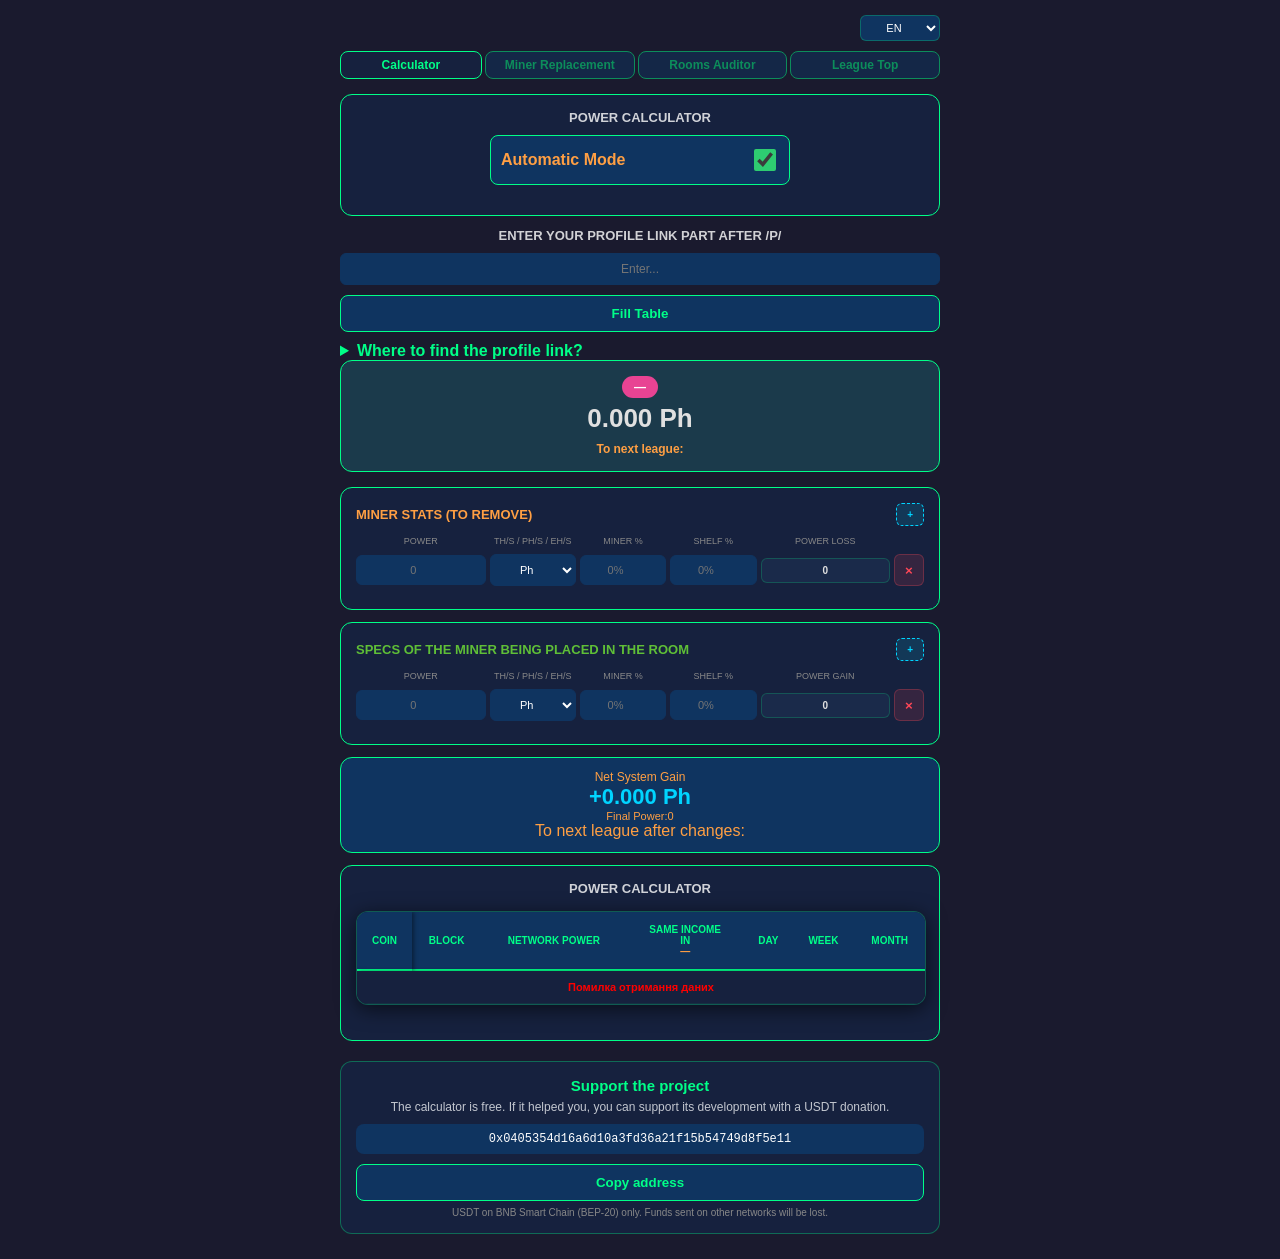
==== index.html @ 98f0e54a "Update index.html" ====
<!DOCTYPE html>
<html lang="uk">
<head>
    <meta name="google-site-verification" content="4DzmGpiYqhKQr5An4DeSFOBYz9x0KKL2r7X5At4hudE" />
    <script async src="https://www.googletagmanager.com/gtm.js?id=G-8Y4D06SRP2"></script>
<script>
  window.dataLayer = window.dataLayer || [];
  function gtag(){dataLayer.push(arguments);}
  gtag('js', new Date());
</script>
    <meta charset="UTF-8">
    <meta name="viewport" content="width=device-width, initial-scale=1.0">
    <title>RollerSmart v31 - True Impact</title>
    <link rel="preconnect" href="https://winter-thunder-5bd1.arabon3.workers.dev" crossorigin>
    <link rel="preconnect" href="https://api.coingecko.com" crossorigin>
    <link rel="stylesheet" href="css/style.css?v=10">
    <script src="lang/ua.js?v=10"></script>
    <script src="lang/en.js?v=10"></script>
    <script src="js/core.js?v=10" defer></script>
    <script src="js/calculator.js?v=10" defer></script>
    <script src="js/miners.js?v=10" defer></script>
    <script src="js/auditor.js?v=10" defer></script>
    <script src="js/quest.js?v=10" defer></script>
    <script src="js/app.js?v=10" defer></script>
</head>
<body>

<div class="lang-bar">
    <select id="langSelect">
        <option value="ua">UA</option>
        <option value="en">EN</option>
    </select>
</div>

<div>
    <input autocomplete="off" type="checkbox" id="aadsstickympzlfray" hidden>
    <div class="aads-sticky-container">
        <label for="aadsstickympzlfray">
            <svg fill="white" height="10px" width="10px" viewBox="0 0 490 490"><polygon points="456.851,0 245,212.564 33.149,0 0.708,32.337 212.669,245.004 0.708,457.678 33.149,490 245,277.443 456.851,490 489.292,457.678 277.331,245.004 489.292,32.337"/></svg>
        </label>
        <iframe data-aa="2441238" title="ad" src="//acceptable.a-ads.com/2441238/?size=Adaptive&background_color=16213E"></iframe>
    </div>
</div>

<div id="bonus-quest-container">
    <div class="audit-container bonus-placeholder">Bonus...</div>
</div>

<div class="aads-desktop-left-container">
    <input autocomplete="off" type="checkbox" id="aadsstickympzlqkui" hidden>
    <div class="aads-box">
        <label for="aadsstickympzlqkui" class="aads-close-btn">
            <svg fill="white" height="10px" width="10px" viewBox="0 0 490 490"><polygon points="456.851,0 245,212.564 33.149,0 0.708,32.337 212.669,245.004 0.708,457.678 33.149,490 245,277.443 456.851,490 489.292,457.678 277.331,245.004 489.292,32.337"/></svg>
        </label>
        <iframe data-aa="2441240" title="ad" src="//acceptable.a-ads.com/2441240/?size=Adaptive&background_color=16213E"></iframe>
    </div>
</div>

<div class="tabs-navigation">
    <button type="button" class="v2-btn tab-btn active" data-tab="tab-calculator" data-lang="tab_calculator">Калькулятор</button>
    <button type="button" class="v2-btn tab-btn" data-tab="tab-miners" data-lang="tab_miners">Заміна Майнерів</button>
    <button type="button" class="v2-btn tab-btn" data-tab="tab-auditor" data-lang="tab_auditor">Аудитор</button>
    <button type="button" class="v2-btn tab-btn" data-tab="tab-top" data-lang="tab_top">Топ ліги</button>
</div>

<!-- ================= КАЛЬКУЛЯТОР ================= -->
<div id="tab-calculator" class="tab-content active">
    <div class="block">
        <div class="block-title" data-lang="title_power_calculator">Калькулятор потужності</div>
        <div class="result-container mode-toggle">
            <label for="auto_toggle"><span data-lang="mode_automatic">Автоматичний режим</span></label>
            <input type="checkbox" id="auto_toggle" checked>
        </div>
        <div id="manual_section">
            <label class="lbl-bold" for="raw_data" data-lang="label_profile_stats">Profile Stats</label>
            <textarea id="raw_data" data-lang-placeholder="placeholder_profile_stats" placeholder="Вставити свої дані з Profile Stats..."></textarea>
            <button type="button" id="btnClearProfile" class="v2-btn" data-lang="btn_clear_profile">Очистити поле з Profile Stats</button>
            <div class="freon-container">
                <strong data-lang="text_hamster_freon_pct">Відсотки від хом'яка та фреону:</strong>
                <div class="freon-row">
                    <label for="hamster_pct" data-lang="label_hamster">Хом'як:</label>
                    <div class="freon-field">
                        <input type="number" id="hamster_pct" class="freon-input" value="0" step="0.01">
                        <span class="freon-pct">%</span>
                    </div>
                </div>
                <div class="freon-row">
                    <label for="hammy_hooks" data-lang="label_hammy_hooks" style="text-align:left">Hammy Hooks</label>
                    <div class="freon-field">
                        <input type="number" id="hammy_hooks" class="freon-input" value="0" step="1">
                        <span class="freon-spacer"></span>
                    </div>
                </div>
                <div class="freon-row">
                    <label for="freon_pct" data-lang="label_freon">Фреон:</label>
                    <div class="freon-field">
                        <input type="number" id="freon_pct" class="freon-input" value="0" step="0.01">
                        <span class="freon-pct">%</span>
                    </div>
                </div>
            </div>
        </div>
    </div>

    <div id="auto_section" hidden>
        <div class="input-group">
            <div class="block-title" data-lang="title_profile_link">Введіть частину посилання на свій профіль після /p/</div>
            <input type="text" id="nicknameInput" data-lang-placeholder="placeholder_nickname" placeholder="Ввести...">
            <button id="calcBtn" type="button" class="v2-btn" data-lang="btn_sync_table" disabled>Заповнити таблицю</button>
        </div>
        <div id="loader" class="loader" data-lang="text_syncing" hidden>Синхронізація даних...</div>
        <details class="help-info">
            <summary data-lang="summary_help_link">Де взяти посилання на профіль?</summary>
            <img src="images/help/help.png" data-lang-alt="alt_help_image" alt="Приклад нікнейму" loading="lazy" decoding="async">
        </details>
    </div>

    <div class="total-block">
        <div id="cur_league" class="league-badge">—</div>
        <div id="total_display" class="total-value">0.000 Ph</div>
        <div id="dist_next" class="dist-next" data-lang="text_to_next_league">До наступної ліги: —</div>
    </div>

    <div class="block">
        <div class="block-title-miners old">
            <span data-lang="title_table_miner">Характеристики майнера, який знімається</span>
            <button type="button" class="btn-add" data-add="old_list">+</button>
        </div>
        <div class="grid-labels">
            <span data-lang="grid_power">Потужність</span>
            <span data-lang="grid_units">TH/s / PH/s / EH/s</span>
            <span data-lang="grid_miner_pct">Відсоток майнера%</span>
            <span data-lang="grid_shelf_pct">Відсоток полки%</span>
            <span data-lang="grid_loss_power">Втрата потужності</span>
            <span></span>
        </div>
        <div id="old_list"></div>
    </div>

    <div class="block">
        <div class="block-title-miners">
            <span data-lang="title_new_miner">Характеристики майнера, який ставиться в кімнаті</span>
            <button type="button" class="btn-add" data-add="new_list">+</button>
        </div>
        <div class="grid-labels">
            <span data-lang="grid_power">Потужність</span>
            <span data-lang="grid_units">TH/s / PH/s / EH/s</span>
            <span data-lang="grid_miner_pct">Відсоток майнера%</span>
            <span data-lang="grid_shelf_pct">Відсоток полки%</span>
            <span data-lang="grid_gain_power">Приріст потужності</span>
            <span></span>
        </div>
        <div id="new_list"></div>
    </div>

    <div class="result-container">
        <div class="res-label" data-lang="text_net_gain">Чистий приріст системи </div>
        <div class="res-val" id="res_total">+0.000 Ph</div>
        <div class="res-sub"><span data-lang="text_final_power">Фінальна потужність: ≈ </span><span id="f_total" class="acc-orange">0</span></div>
        <div id="final_dist_next" class="final-dist-next" data-lang="text_after_changes_league">Після змін до наступної ліги: —</div>
    </div>

    <div class="block">
        <div class="block-title" data-lang="title_power_calculator">Калькулятор потужності</div>
        <div id="leagueInfo"></div>
        <div class="table-wrapper">
            <table class="sticky-first">
                <thead>
                <tr>
                    <th data-lang="table_coin">Койн</th>
                    <th data-lang="table_block">Блок</th>
                    <th data-lang="table_net_power">Потужність<br>мережі</th>
                    <th id="nextLeagueHeader"><span data-lang="table_same_income">Для такого ж<br>доходу в</span><br><b class="nl-name">—</b></th>
                    <th data-lang="table_day">День</th>
                    <th data-lang="table_week">Тиждень</th>
                    <th data-lang="table_month">Місяць</th>
                </tr>
                </thead>
                <tbody id="tableBody"></tbody>
            </table>
        </div>
    </div>
</div>

<!-- ================= ЗАМІНА МАЙНЕРІВ ================= -->
<div id="tab-miners" class="tab-content">
    <div class="block">
        <div id="minersInfoContainer" class="block">
            <span data-lang="text_instruction_miners_rec" style="font-size:14px;color:#c2c6cf">Дані появляться після натиснення кнопки заповнити таблицю в авторежимі.</span>
        </div>

        <div id="minersLastUpdateBlock" hidden>
            <div class="block-title"><span data-lang="miner_optimizer_desc">Характеристики майнера</span></div>

            <div class="filters-grid">
                <div>
                    <label class="fld-label" for="minerPower" data-lang="label_power">Пот-ть</label>
                    <input type="number" id="minerPower" placeholder="0.00">
                </div>
                <div>
                    <label class="fld-label" for="minerUnit" data-lang="label_unit">Одиниці</label>
                    <select id="minerUnit">
                        <option value="gh">GH/s</option>
                        <option value="ph">PH/s</option>
                        <option value="eh">EH/s</option>
                    </select>
                </div>
                <div>
                    <label class="fld-label" for="minerBonus" data-lang="label_bonus">Відсоток</label>
                    <input type="number" id="minerBonus" placeholder="0.00">
                </div>
                <div class="wide">
                    <label class="fld-label" for="minerSellableFilterRec" data-lang="label_sell">Маркет</label>
                    <select id="minerSellableFilterRec" class="sel-filter">
                        <option value="all" data-lang="filter_all">Всі майнери</option>
                        <option value="true" data-lang="filter_sellable_yes">Продажні</option>
                        <option value="false" data-lang="filter_sellable_no">Не продажні</option>
                    </select>
                </div>
                <div class="wide">
                    <label class="fld-label" for="minerSetFilterRec" data-lang="label_set">Сет</label>
                    <select id="minerSetFilterRec" class="sel-filter">
                        <option value="all" data-lang="filter_set_all">Із сетовими</option>
                        <option value="true" data-lang="filter_set_no">Без сетових</option>
                    </select>
                </div>
                <div class="wide">
                    <label class="fld-label" for="minerWidthFilterRec" data-lang="label_slot">Слоти</label>
                    <select id="minerWidthFilterRec" class="sel-filter">
                        <option value="all" data-lang="filter_slots_all">Всі слоти</option>
                        <option value="1" data-lang="filter_slots_1">1 слот</option>
                        <option value="2" data-lang="filter_slots_2">2 слоти</option>
                    </select>
                </div>
            </div>

            <div class="sort-row">
                <span data-lang="label_sort">Сортувати:</span>
                <label><input type="radio" name="minerSortDir" value="name" checked><span data-lang="sort_az">A-Z</span></label>
                <label><input type="radio" name="minerSortDir" value="power"><span data-lang="sort_power">По павер</span></label>
            </div>

            <div style="margin-top:10px">
                <table class="rec-table">
                    <thead>
                    <tr>
                        <th data-lang="th_name">Назва</th>
                        <th data-lang="label_power">Пот-ть</th>
                        <th data-lang="label_bonus">Відсоток</th>
                        <th data-lang="th_cells">Слоти</th>
                        <th data-lang="th_sellable">Маркет</th>
                    </tr>
                    </thead>
                    <tbody id="minersTableBodyRecommendation"></tbody>
                </table>
                <div class="gain-line">
                    <span data-lang="min_power_gain">Різниця</span>
                    <span id="minPowerGainResult">0 Gh/s</span>
                </div>
            </div>
        </div>

        <div class="block-title spaced"><span data-lang="title_miners_list">Пошук майнерів</span></div>

        <div class="search-row">
            <div class="grow">
                <input type="text" id="minerSearchInside" data-lang="placeholder_miner_search" placeholder="Введіть назву майнера...">
            </div>
            <div class="sel">
                <select id="minerSellableFilter">
                    <option value="all" data-lang="filter_all">Всі майнери</option>
                    <option value="true" data-lang="filter_sellable_yes">Продажні</option>
                    <option value="false" data-lang="filter_sellable_no">Не продажні</option>
                </select>
            </div>
        </div>

        <div id="minersLoader" class="loader" data-lang="text_loading" hidden>Завантаження...</div>

        <div class="table-wrapper tight">
            <table class="search-table">
                <thead>
                <tr>
                    <th data-lang="table_miner">Майнер</th>
                    <th data-lang="table_power_short">Пот-ть</th>
                    <th data-lang="table_bonus">Бонус</th>
                    <th data-lang="table_cells">Слоти</th>
                    <th data-lang="table_status">Статус</th>
                </tr>
                </thead>
                <tbody id="minersTableBody"></tbody>
            </table>
        </div>

        <div id="paginationContainer"></div>
    </div>
</div>

<!-- ================= АУДИТОР ================= -->
<div id="tab-auditor" class="tab-content">
    <div id="minersInfoContainerAudit" class="block">
        <span data-lang="text_instruction_fill_table" style="font-size:14px;color:#c2c6cf">Дані появляться після натиснення кнопки заповнити таблицю в авторежимі.</span>
    </div>

    <div id="extra" hidden>
        <div class="audit-container">
            <h2 class="audit-title" data-lang="title_room_auditor">🛠️ Аудитор кімнат</h2>
            <h4 class="audit-h4" data-lang="title_find_miner">Пошук майнера в кімнаті</h4>

            <input type="text" id="minerSearchInput" data-lang="placeholder_miner_search" placeholder="введіть назву майнера" hidden>
            <div id="searchResult"></div>

            <div id="auditLoader" class="audit-loader" data-lang="text_audit_loading" hidden>📡 Отримання даних з кімнат...</div>

            <div id="auditResults" hidden>
                <h3 class="audit-h3 red">
                    <span data-lang="title_duplicates">⚠️ Дублікати </span><small class="audit-note" data-lang="text_duplicates_note">(відсоток рахується тільки з одного)</small>
                </h3>
                <div class="table-responsive">
                    <table class="audit-table" id="dupesTable">
                        <thead>
                        <tr>
                            <th data-lang="table_miner_level">Майнер + Рівень</th>
                            <th data-lang="table_quantity">Кількість</th>
                        </tr>
                        </thead>
                        <tbody></tbody>
                    </table>
                </div>

                <h3 class="audit-h3 cyan">
                    <span data-lang="title_worst_efficiency">📉 Рейтинг майнерів з найменшою ефективністю для потужності</span>
                    <small class="audit-note" data-lang="text_efficiency_note">Найменший внесок Ph/слот (SET - майнер з сету, DUPE - повтор майнера)</small>
                </h3>
                <div class="table-responsive">
                    <table class="audit-table" id="worstTable">
                        <thead>
                        <tr>
                            <th data-lang="table_miner">Майнер</th>
                            <th data-lang="table_power_short">Потужність</th>
                            <th data-lang="table_bonus">Бонус</th>
                            <th data-lang="table_contribution">Внесок (Ph/Slot)</th>
                        </tr>
                        </thead>
                        <tbody></tbody>
                    </table>
                </div>
            </div>
        </div>
    </div>
</div>

<!-- ================= ТОП ЛІГИ ================= -->
<div id="tab-top" class="tab-content">
    <div class="block">
        <div class="block-title" data-lang="title_top_league">Дохід на межі ліги (на 1 Gh/s нижче переходу)</div>
        <label class="fld-label" for="topLeagueSelect" data-lang="title_select_league">Оберіть лігу RollerCoin</label>
        <select id="topLeagueSelect"></select>
        <div id="topCustomPower" hidden>
            <label class="fld-label" for="topLegendPower" data-lang="label_legend_power">Потужність (Zh/s)</label>
            <input type="number" id="topLegendPower" value="1000" min="0" step="any">
        </div>
        <div id="topLeagueInfo" class="top-info"></div>
        <div class="table-wrapper">
            <table class="sticky-first">
                <thead>
                <tr>
                    <th data-lang="table_coin">Койн</th>
                    <th data-lang="table_block">Блок</th>
                    <th data-lang="table_net_power">Потужність<br>мережі</th>
                    <th data-lang="table_day">День</th>
                    <th data-lang="table_week">Тиждень</th>
                    <th data-lang="table_month">Місяць</th>
                </tr>
                </thead>
                <tbody id="topTableBody"></tbody>
            </table>
        </div>
    </div>
</div>

<footer class="support-block">
    <div class="support-title" data-lang="support_title">Підтримати проєкт</div>
    <div class="support-text" data-lang="support_text">Калькулятор безкоштовний. Якщо він тобі допоміг, можеш підтримати розвиток проєкту донатом у USDT.</div>
    <div class="support-addr" id="supportAddr">0x0405354d16a6d10a3fd36a21f15b54749d8f5e11</div>
    <button type="button" id="btnCopyAddr" class="v2-btn support-btn" data-lang="support_copy">Скопіювати адресу</button>
    <div class="support-note" data-lang="support_note">Приймаємо тільки USDT у мережі BNB Smart Chain (BEP-20). В інших мережах кошти буде втрачено.</div>
</footer>

<img src="https://api.counterapi.dev/v2/vasil-arabcuks-team-3598/rollercalcgithub/up" alt="" width="1" height="1" hidden>
</body>
</html>
---- css/style.css ----
[hidden]{display:none!important}

/* ===== tables ===== */
.table-wrapper{width:100%;overflow-x:auto;border-radius:12px;box-shadow:0 4px 20px rgba(0,0,0,.6);background:#16213e;border:1px solid #00ff8844;margin:15px 0 20px}
.table-wrapper.tight{margin:5px 0 0;overflow:hidden;box-sizing:border-box}
.table-wrapper::-webkit-scrollbar{height:4px}
.table-wrapper::-webkit-scrollbar-thumb{background:#00ff88;border-radius:10px}
table{width:100%;border-collapse:separate;border-spacing:0;font-size:11px;color:#e0e0e0}
thead tr{background:#0f3460}
th{padding:12px 8px;text-transform:uppercase;font-size:10px;color:#00ff88;border-bottom:2px solid #00ff88;text-align:center;white-space:nowrap}
td{padding:10px 6px;border-bottom:1px solid #00ff8811;text-align:center;vertical-align:middle}
tbody tr:nth-child(even){background:rgba(127,155,241,.2)}
tbody tr:hover{background:#3e7ec6!important;transition:background .2s ease}
td span{font-weight:bold}
#nextLeagueHeader .nl-name{color:#ff9f43}
.need{line-height:1.35}
.need b{color:#fff}
.nd{display:block;font-size:10px;font-weight:bold;margin-top:2px;white-space:nowrap}
.nd.lack{color:#ff9f43}
.nd.ok{color:#00ff88}
.coin-cell{color:#22d3ee;font-weight:bold}
.coin-icon{width:24px;height:24px;vertical-align:middle;margin-right:8px}
.usd{color:#37f31c}
.c-cyan{color:#22d3ee}

/* ===== base ===== */
body{font-family:'Segoe UI',sans-serif;padding:15px;background-color:#1a1a2e;color:#e0e0e0;max-width:600px;margin:auto}
.block{background:#16213e;padding:15px;border-radius:12px;margin-bottom:12px;border:1px solid #00ff88;position:relative}
.block-title{color:#fff;font-size:13px;font-weight:bold;margin-bottom:10px;text-transform:uppercase;opacity:.8;display:flex;justify-content:center;align-items:center}
.block-title.spaced{margin-top:25px;justify-content:space-between;width:100%}
textarea{width:100%;height:60px;padding:10px;border-radius:8px;background:#0f3460;color:#00ff88;border:1px solid #00ff88;box-sizing:border-box;font-size:11px;margin-bottom:10px}
input,select{width:100%;padding:8px 2px;border-radius:6px;background:#0f3460;color:#fff;border:1px solid #0f3460;font-size:11px;box-sizing:border-box;text-align:center}

/* ===== language / tabs ===== */
.lang-bar{display:flex;justify-content:flex-end;margin-bottom:10px;gap:5px}
#langSelect{width:80px;padding:5px 2px;border-color:#00ff8844}
.tabs-navigation{display:flex;gap:3px;margin-bottom:15px;overflow-x:hidden}
.tab-content{display:none}
.tab-content.active{display:block}

/* ===== special blocks ===== */
.freon-container{display:flex;flex-direction:column;align-items:center;gap:8px;background:#1b3a4b;padding:8px 12px;border-radius:8px;border:1px solid #ff4757;margin:15px 0;text-align:center}
.freon-row{display:flex;align-items:center;justify-content:space-between;width:100%}
.freon-field{display:flex;align-items:center;gap:5px}
.freon-input{width:80px!important;border-color:#ff4757!important;color:#ff4757!important;font-weight:bold}
.freon-pct{color:#ff4757;font-weight:bold}
.freon-spacer{width:14px;display:inline-block}
.total-block{background:#1b3a4b;border:1px solid #00ff88;padding:15px;border-radius:12px;margin-bottom:15px;text-align:center}
.league-badge{background:#e84393;color:#fff;padding:4px 12px;border-radius:20px;font-size:12px;font-weight:bold;margin-bottom:5px;display:inline-block}
.total-value{font-size:26px;font-weight:bold}
.dist-next{font-size:12px;color:#ff9f43;margin-top:8px;font-weight:bold}

/* ===== buttons / grids ===== */
.input-grid,.grid-labels{display:grid;grid-template-columns:1.5fr 1fr 1fr 1fr 1.5fr 30px;gap:4px;align-items:center;margin-bottom:8px}
.grid-labels{font-size:9px;color:#888;text-transform:uppercase;text-align:center}
.indiv-res{font-size:10px;font-weight:bold;text-align:center;background:#1a2a4a;padding:6px 2px;border-radius:6px;border:1px solid #00ff8833;overflow:hidden;white-space:nowrap}
.indiv-res.loss{color:#ff4757;border-color:#ff475744}
.indiv-res.gain{color:#00ff88;border-color:#00ff8844}
.btn-add{background:#00d4ff22;color:#00d4ff;border:1px dashed #00d4ff;padding:5px 10px;border-radius:6px;cursor:pointer;font-size:10px;font-weight:bold}
.btn-del{background:#ff475722;color:#ff4757;border:1px solid #ff475744;border-radius:6px;cursor:pointer;height:32px;font-weight:bold}
.v2-btn{background:#0f3460;color:#00ff88;border:1px solid #00ff88;padding:10px;border-radius:8px;cursor:pointer;width:100%;font-weight:bold;margin:10px 0}
.tab-btn{margin:0;opacity:.5;padding:6px 10px;font-size:12px}
.tab-btn:first-child{padding:1px 5px}
.tab-btn.active{background:#16213e;opacity:1}
.v2-btn.cooling{opacity:.6;cursor:not-allowed}
.result-container{color:#ff9f43;margin-bottom:12px;text-align:center;padding:12px;background:#0f3460;border-radius:12px;border:1px solid #00ff88;margin-top:10px}
.res-val{font-size:22px;font-weight:bold;color:#00d4ff}
.res-label{font-size:12px}
.res-sub{font-size:11px}
.sub-note{font-size:11px;opacity:.8}
.acc-orange{color:#ff9f43}
.block-title-miners{display:flex;justify-content:space-between;align-items:center;color:#5fbf37;font-size:13px;font-weight:bold;margin-bottom:10px;text-transform:uppercase}
.block-title-miners.old{color:#ff9f43}
.loader{text-align:center;margin:20px 0;font-weight:bold;font-size:1.1rem}

.mode-toggle{display:flex;align-items:center;box-sizing:border-box;justify-content:space-between;width:100%;max-width:300px;padding:10px;border-radius:8px;margin:0 auto 15px}
.mode-toggle label{cursor:pointer;font-weight:bold}
.mode-toggle input{cursor:pointer;width:22px;height:22px;accent-color:#2ecc71}
.lbl-bold{display:block;margin-bottom:5px;font-weight:bold}
.help-info{max-width:600px;margin:0 auto}
.help-info summary{cursor:pointer;color:#00ff88;font-weight:bold}
.help-info img{width:100%;height:auto;border-radius:8px;margin-top:10px;box-shadow:0 4px 10px rgba(0,0,0,.1)}
#nicknameInput{font-size:12px}
#leagueInfo,.top-info{text-align:center;width:100%}
.top-info{margin-top:12px}
#bonus-quest-container{width:100%;max-width:600px}
.bonus-placeholder{color:#00ff88;text-align:center}

/* ===== miners tab ===== */
.filters-grid{display:grid;grid-template-columns:repeat(auto-fit,minmax(120px,1fr));gap:8px}
.filters-grid .wide{min-width:130px}
.fld-label{font-size:8px;color:#888;text-transform:uppercase;display:block;margin-bottom:3px}
.sel-filter{text-align:center;padding:8px 12px;cursor:pointer;margin:0}
.sort-row{display:flex;flex-wrap:nowrap;align-items:center;gap:12px;margin-top:5px;font-size:11px;color:#ccc;width:max-content}
.sort-row span{white-space:nowrap}
.sort-row label{cursor:pointer;display:flex;align-items:center;gap:4px;white-space:nowrap}
.sort-row input{cursor:pointer;margin:0;width:auto}
.rec-table{width:100%;border-collapse:collapse;color:#fff;font-family:sans-serif;font-size:14px;text-align:center}
.rec-table thead tr{border-bottom:2px solid #333;color:#888;font-size:10px;text-transform:uppercase}
.rec-table th{padding:6px 4px}
.rec-table th:first-child{padding:8px 12px}
.gain-line{margin-top:12px;font-family:sans-serif;font-size:12px;color:#00ff88;text-align:left;padding:0 4px}
.gain-line span+span{font-weight:bold}
.search-row{display:flex;gap:8px;margin:5px 0 12px;align-items:center}
.search-row .grow{flex:2}
.search-row .sel{flex:1.3;min-width:130px}
.search-row input,.search-row select{text-align:left;padding:8px 12px;margin:0}
.search-table{width:100%;table-layout:fixed;border-collapse:collapse}
.search-table thead tr{font-size:11px}
.search-table th{padding:6px 2px;text-align:center}
.search-table th:first-child{width:35%;padding:6px 4px;text-align:left;word-break:break-word}
.search-table th:nth-child(2){width:18%}
.search-table th:nth-child(3){width:15%}
.search-table th:nth-child(4){width:14%}
.search-table th:nth-child(5){width:18%}
.search-table tbody{font-size:10px}
.search-table td.name-cell{text-align:left;font-weight:bold;padding-left:12px}
.name-cell .nm{margin-bottom:4px;display:block}
#paginationContainer{display:flex;gap:8px;justify-content:center;margin-top:15px}
.pg-btn,.pg-cur{padding:6px 12px;border-radius:4px}
.pg-btn{border:1px solid #ccc;background:#fff;cursor:pointer;transition:.2s;color:#000;width:auto;font-size:13px}
.pg-cur{background:#007bff;color:#fff;border:1px solid #007bff;font-weight:bold}
.empty-row{text-align:center;color:#888;padding:20px}
.yes{color:#00ff88}
.no{color:#ff4757}

/* shared miner bits */
.thumb{flex-shrink:0;display:flex;align-items:center;justify-content:center;background:#0f3460;border-radius:4px;overflow:hidden}
.thumb img{max-width:100%;max-height:100%;object-fit:contain}
.thumb-75{width:75px;height:52px}
.thumb-50{width:50px;height:35px}
.thumb-45{width:45px;height:32px}
td.miner-cell{display:flex;align-items:center;gap:12px;border-bottom:1px solid #30475e}
td.miner-cell.bold{font-weight:bold}
td.miner-cell.rec{padding:6px 2px;font-size:10px}
td.miner-cell.dupe{padding:5px 0}
.mn-info{line-height:1.2}
.mn-name{color:#fff}
.mn-lvl{color:#888;font-size:11px}
.miner-loc{color:#5bc0de;font-size:10px;margin-top:2px}
.tag{font-size:10px;padding:1px 4px;border-radius:3px;margin-left:5px;font-weight:bold}
.tag-set{background:#f1c40f;color:#000}
.tag-dupe{background:#ff4757;color:#fff}
.c-gray{color:#ccc}
.c-orange{color:#ffa502}
.fs10{font-size:10px}
.pad-sm{padding:6px 2px}
.tot-green{color:#00ff88;font-size:10px}
.tot-orange{color:#ffa502;font-size:10px}

/* ===== auditor ===== */
.audit-container{background:#1a1a2e;padding:25px;border-radius:15px;border:1px solid #00ff8844;margin:20px 0;font-family:'Segoe UI',Roboto,Helvetica,Arial,sans-serif}
.table-responsive{width:100%;overflow-x:auto;margin-bottom:20px;border-radius:8px;border:1px solid #30475e}
.audit-table{width:100%;border-collapse:collapse;background:#16213e;min-width:400px}
.audit-table th,.audit-table td{border-bottom:1px solid #2e4a65;padding:12px 15px;text-align:left;color:#fff}
.audit-table th{background:#0f3460;color:#00ff88;text-transform:uppercase;font-size:11px;letter-spacing:1px;white-space:nowrap}
.dupe-name{color:#ff4757;font-weight:bold}
.dupe-qty{background:#ff4757;color:#fff;padding:2px 8px;border-radius:4px;font-weight:bold}
.audit-title{color:#00ff88;margin-top:0;display:flex;align-items:center;justify-content:center;gap:10px}
.audit-h4{color:#ff4757;font-size:18px;margin-bottom:10px}
.audit-h3{font-size:18px;margin-bottom:10px}
.audit-h3.red{color:#ff4757}
.audit-h3.cyan{color:#22d3ee;margin-top:25px}
.audit-note{font-size:12px;color:#ccc;font-weight:normal;display:block}
.audit-loader{color:#f1c40f;margin:15px 0;font-weight:bold;text-align:center}
#searchResult{margin-top:10px;font-weight:bold}
.sell-ok{color:#2ed573;font-size:11px}
.sell-no{color:#ff4757;font-size:11px}
.search-hits{display:flex;flex-direction:column;gap:8px}
.found-title{color:#00ff88}
.all-unique{text-align:center;color:#00ff88}
@media (max-width:600px){
.audit-container{padding:15px;margin:10px 0}
.audit-table th,.audit-table td{padding:10px 8px;font-size:13px}
h2{font-size:20px}
h3{font-size:16px}
}

/* ===== league tab ===== */
.league-grid{display:grid;grid-template-columns:repeat(auto-fit,minmax(280px,1fr));gap:20px;margin-bottom:20px}
.pie-block{display:flex;flex-direction:column;align-items:center;justify-content:center;padding:20px}
#pieChart{transform:rotate(-90deg);border-radius:50%;background:#252a4a}
.pie-block .total-block{border:none;margin:15px 0 0;padding:0}
#totalPowerDisplay{font-size:20px}
#cryptoCurrenciesContainer{display:grid;grid-template-columns:repeat(auto-fit,minmax(240px,1fr));gap:10px}
.crypto-title{margin-top:20px;color:#00d4ff}
#leagueSummaryBlock{margin-top:20px}
.coin-card{background:#16213e;text-align:left;padding:12px;margin-bottom:8px;border:1px solid var(--c)}
.coin-head{display:flex;justify-content:space-between;align-items:center;margin-bottom:10px}
.coin-name{color:var(--c);font-size:14px;font-weight:bold}
.coin-card .indiv-res{color:var(--c);border-color:var(--c);font-size:11px;padding:2px 8px}
.coin-card .grid-labels{grid-template-columns:1fr 1fr;text-align:left;margin-bottom:4px}
.coin-card .grid-labels:last-child{margin-bottom:0}
.coin-card .grid-labels span+span{color:#fff;text-align:right}
#btnCopyLeague{margin-top:10px}

/* ===== ads ===== */
#aadsstickympzlfray:checked+.aads-sticky-container{display:none}
#aadsstickympzlqkui:checked+.aads-box{display:none!important}
.aads-sticky-container{box-sizing:border-box}
@media (max-width:767px){
.aads-sticky-container{position:fixed;bottom:0;left:50%;transform:translateX(-50%);width:100%;max-width:350px;padding:0 10px;z-index:99999}
.aads-sticky-container iframe{border:0;padding:0;display:block;width:100%;height:50px}
.aads-sticky-container label{position:absolute;top:-15px;right:5px;border-radius:50%;background:#2e4a65;padding:4px;z-index:100000;cursor:pointer;display:flex}
.aads-desktop-left-container{position:relative;width:100%;max-width:350px;margin:15px auto;padding:0 10px;box-sizing:border-box}
.aads-desktop-left-container iframe{border:0;padding:0;display:block;margin:0 auto;width:100%;height:50px}
}
@media (min-width:768px){
.aads-sticky-container{position:fixed;top:50%;right:10px;transform:translateY(-50%);width:120px;z-index:99999}
.aads-sticky-container iframe{border:0;padding:0;display:block;width:100%;height:90vh}
.aads-sticky-container label{display:none!important}
.aads-desktop-left-container{position:fixed;top:50%;left:10px;transform:translateY(-50%);width:120px;z-index:99999}
.aads-desktop-left-container iframe{border:0;padding:0;display:block;width:100%;height:90vh}
}
.aads-desktop-left-container .aads-close-btn{display:none!important}

/* ===== bonus quest card ===== */
.dbq-container{border-color:#2dd8d0!important;box-shadow:0 0 15px rgba(45,216,208,.15)!important;box-sizing:border-box;width:100%;padding:10px 12px!important}
.dbq-top{display:flex;justify-content:space-between;align-items:center;gap:8px;margin-bottom:12px}
.dbq-top-l{display:flex;align-items:center;gap:5px;flex:1;min-width:0}
.dbq-tag{background:linear-gradient(135deg,#2dd8d0,#00e5a0);color:#0d1117;font-size:10px;padding:1px 5px;border-radius:4px;letter-spacing:.5px;font-weight:800;line-height:1.3;flex-shrink:0}
.dbq-title{color:#e2e8f0;font-size:14px;font-weight:600;white-space:nowrap;overflow:hidden;text-overflow:ellipsis;margin-left:60px!important}
.dbq-row{display:flex;align-items:flex-end;justify-content:space-between;gap:12px;width:100%}
.dbq-col{display:flex;flex-direction:column;align-items:flex-start;gap:4px}
.dbq-lbl-s{font-size:8px;font-weight:bold;color:#c2c6cf;text-transform:uppercase;letter-spacing:.5px;line-height:1}
.dbq-rewards{display:flex;gap:4px;align-items:center}
.dbq-actions{display:flex;gap:6px;align-items:center;flex-shrink:0}
.dbq-badge{padding:4px 6px;border:1px solid #00ff88;border-radius:6px;display:inline-flex;align-items:center;gap:4px;font-size:11px;font-weight:bold;height:26px;box-sizing:border-box;white-space:nowrap}
.dbq-static{pointer-events:none}
.dbq-ico{font-size:11px;line-height:1}
.dbq-lbl{color:#a5b4fc;font-size:9px;font-weight:800}
.dbq-tok{color:#5eead4;font-size:11px}
.dbq-err{color:#ff3838;text-align:center;border-color:#ff383844}
@media (max-width:600px){
.dbq-container{padding:8px!important}
.dbq-title{font-size:11px!important}
.dbq-badge{padding:3px 4px!important;font-size:10px!important;height:22px!important}
.dbq-lbl-s{font-size:7px!important}
}

/* ===== підтримка проєкту ===== */
.support-block{margin:20px 0 10px;padding:15px;border:1px solid #00ff8855;border-radius:12px;background:#16213e;text-align:center}
.support-title{color:#00ff88;font-weight:bold;font-size:15px;margin-bottom:6px}
.support-text{font-size:12px;color:#c2c6cf;margin-bottom:10px}
.support-addr{font-family:monospace;font-size:12px;color:#fff;background:#0f3460;border-radius:8px;padding:8px;word-break:break-all;user-select:all}
.support-btn{margin:10px 0 6px}
.support-note{font-size:10px;color:#888}

/* ===== закріплений стовпець монет при горизонтальному скролі ===== */
.sticky-first th:first-child,.sticky-first td:first-child{position:sticky;left:0;z-index:2;background:#16213e;box-shadow:2px 0 4px rgba(0,0,0,.4)}
.sticky-first thead th:first-child{background:#0f3460}
.sticky-first tbody tr:nth-child(even) td:first-child{background:#2b3962}
.sticky-first tbody tr:hover td:first-child{background:#3e7ec6}
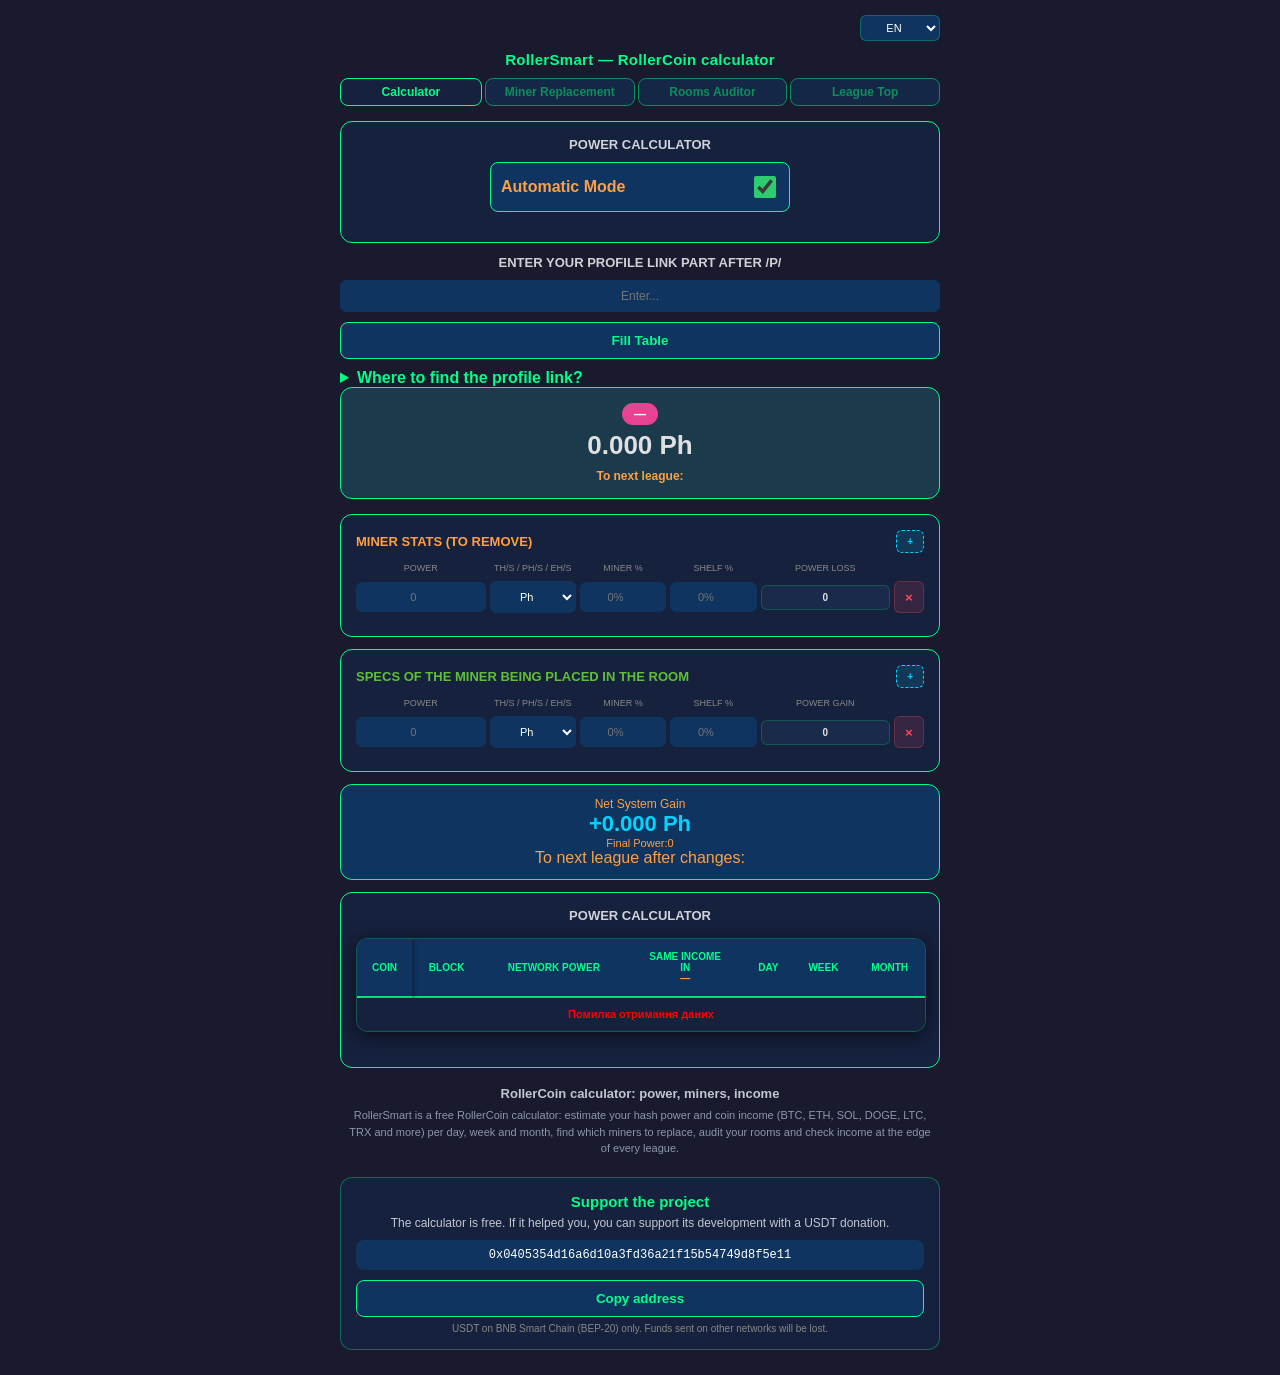
==== commit e6b7bcf3: "Add files via upload addsearch" ====
--- a/index.html
+++ b/index.html
@@ -1,27 +1,46 @@
 <!DOCTYPE html>
 <html lang="uk">
 <head>
-    <meta name="google-site-verification" content="4DzmGpiYqhKQr5An4DeSFOBYz9x0KKL2r7X5At4hudE" />
-    <script async src="https://www.googletagmanager.com/gtm.js?id=G-8Y4D06SRP2"></script>
-<script>
-  window.dataLayer = window.dataLayer || [];
-  function gtag(){dataLayer.push(arguments);}
-  gtag('js', new Date());
-</script>
     <meta charset="UTF-8">
     <meta name="viewport" content="width=device-width, initial-scale=1.0">
-    <title>RollerSmart v31 - True Impact</title>
+    <title>RollerSmart — RollerCoin calculator: power, miners, income per day</title>
+    <meta name="description" content="Free RollerCoin calculator: hash power, league, coin income per day, week and month (BTC, ETH, SOL, DOGE, LTC), miner replacement and room auditor. Калькулятор RollerCoin.">
+    <link rel="canonical" href="https://varabchuk1.github.io/rollersmartcalc-v31/">
+    <meta name="robots" content="index,follow,max-image-preview:large">
+    <meta name="theme-color" content="#16213e">
+    <link rel="icon" type="image/svg+xml" href="favicon.svg">
+    <!-- Google Search Console: встав сюди свій тег, коли отримаєш
+    <meta name="google-site-verification" content="КОД">
+    -->
+    <meta property="og:type" content="website">
+    <meta property="og:site_name" content="RollerSmart">
+    <meta property="og:title" content="RollerSmart — RollerCoin calculator">
+    <meta property="og:description" content="Hash power, league, coin income per day/week/month, miner replacement and room auditor for RollerCoin.">
+    <meta property="og:url" content="https://varabchuk1.github.io/rollersmartcalc-v31/">
+    <meta property="og:image" content="https://varabchuk1.github.io/rollersmartcalc-v31/og-image.png">
+    <meta property="og:image:width" content="1200">
+    <meta property="og:image:height" content="630">
+    <meta name="twitter:card" content="summary_large_image">
+    <meta name="twitter:title" content="RollerSmart — RollerCoin calculator">
+    <meta name="twitter:description" content="Hash power, league, coin income per day/week/month, miner replacement and room auditor for RollerCoin.">
+    <meta name="twitter:image" content="https://varabchuk1.github.io/rollersmartcalc-v31/og-image.png">
+    <script type="application/ld+json">
+    {"@context":"https://schema.org","@type":"WebApplication","name":"RollerSmart","alternateName":"RollerSmart RollerCoin Calculator",
+     "url":"https://varabchuk1.github.io/rollersmartcalc-v31/","applicationCategory":"UtilitiesApplication","operatingSystem":"Any","inLanguage":["en","uk"],
+     "description":"Free RollerCoin calculator: hash power, league, coin income per day, week and month, miner replacement and room auditor.",
+     "offers":{"@type":"Offer","price":"0","priceCurrency":"USD"}}
+    </script>
     <link rel="preconnect" href="https://winter-thunder-5bd1.arabon3.workers.dev" crossorigin>
     <link rel="preconnect" href="https://api.coingecko.com" crossorigin>
-    <link rel="stylesheet" href="css/style.css?v=10">
-    <script src="lang/ua.js?v=10"></script>
-    <script src="lang/en.js?v=10"></script>
-    <script src="js/core.js?v=10" defer></script>
-    <script src="js/calculator.js?v=10" defer></script>
-    <script src="js/miners.js?v=10" defer></script>
-    <script src="js/auditor.js?v=10" defer></script>
-    <script src="js/quest.js?v=10" defer></script>
-    <script src="js/app.js?v=10" defer></script>
+    <link rel="stylesheet" href="css/style.css?v=11">
+    <script src="lang/ua.js?v=11"></script>
+    <script src="lang/en.js?v=11"></script>
+    <script src="js/core.js?v=11" defer></script>
+    <script src="js/calculator.js?v=11" defer></script>
+    <script src="js/miners.js?v=11" defer></script>
+    <script src="js/auditor.js?v=11" defer></script>
+    <script src="js/quest.js?v=11" defer></script>
+    <script src="js/app.js?v=11" defer></script>
 </head>
 <body>
 
@@ -31,6 +50,7 @@
         <option value="en">EN</option>
     </select>
 </div>
+<h1 class="site-title" data-lang="site_title">RollerSmart — калькулятор RollerCoin</h1>
 
 <div>
     <input autocomplete="off" type="checkbox" id="aadsstickympzlfray" hidden>
@@ -379,6 +399,11 @@
     </div>
 </div>
 
+<section class="seo-text">
+    <h2 data-lang="seo_title">Калькулятор RollerCoin: потужність, майнери, дохід</h2>
+    <p data-lang="seo_text">RollerSmart — безкоштовний калькулятор RollerCoin: розрахунок потужності та доходу в монетах (BTC, ETH, SOL, DOGE, LTC, TRX та інші) за день, тиждень і місяць, підбір майнерів для заміни, аудитор кімнат і таблиця доходу на межі кожної ліги.</p>
+</section>
+
 <footer class="support-block">
     <div class="support-title" data-lang="support_title">Підтримати проєкт</div>
     <div class="support-text" data-lang="support_text">Калькулятор безкоштовний. Якщо він тобі допоміг, можеш підтримати розвиток проєкту донатом у USDT.</div>
--- a/css/style.css
+++ b/css/style.css
@@ -251,3 +251,9 @@
 .sticky-first thead th:first-child{background:#0f3460}
 .sticky-first tbody tr:nth-child(even) td:first-child{background:#2b3962}
 .sticky-first tbody tr:hover td:first-child{background:#3e7ec6}
+
+/* ===== SEO ===== */
+.site-title{font-size:15px;text-align:center;color:#00ff88;margin:6px 0 10px;font-weight:700;letter-spacing:.3px}
+.seo-text{margin:18px 0 6px;padding:0 6px;text-align:center}
+.seo-text h2{font-size:13px;color:#c2c6cf;margin:0 0 6px}
+.seo-text p{font-size:11px;line-height:1.5;color:#8d97ab;margin:0}
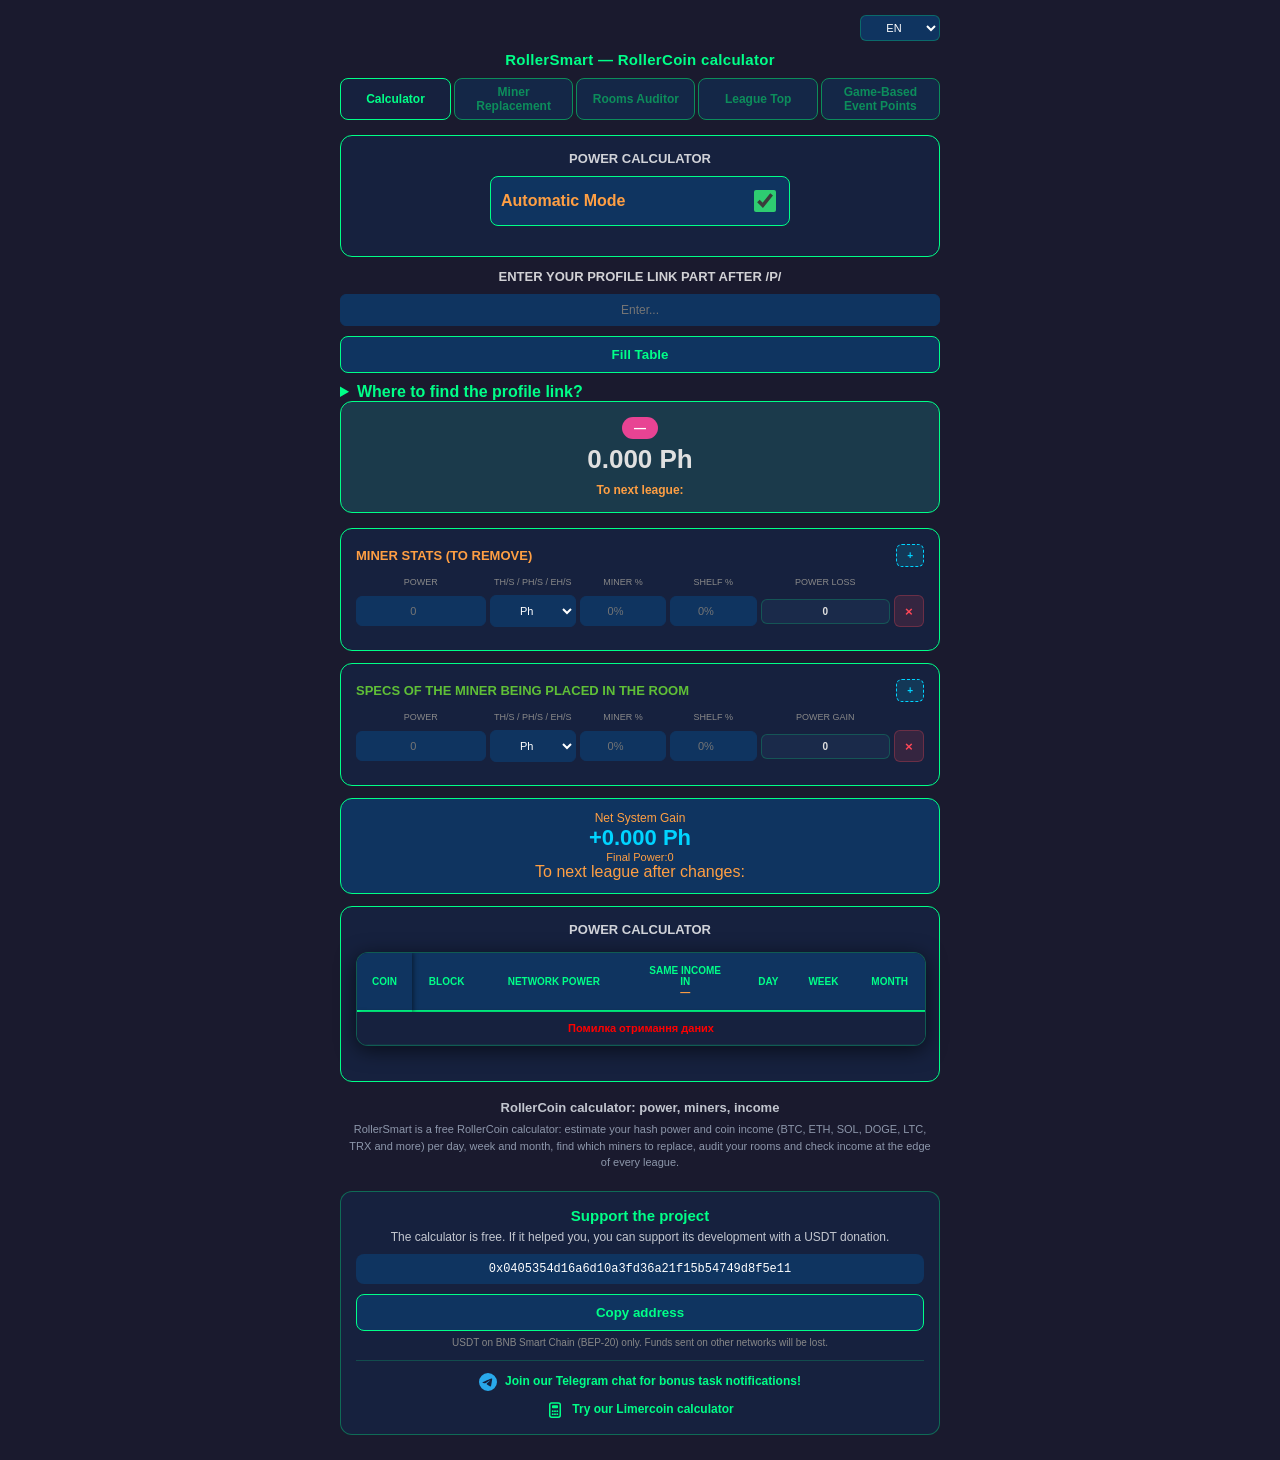
==== commit 59cbed6f: "Add files via upload AddTelegram" ====
--- a/index.html
+++ b/index.html
@@ -32,15 +32,23 @@
     </script>
     <link rel="preconnect" href="https://winter-thunder-5bd1.arabon3.workers.dev" crossorigin>
     <link rel="preconnect" href="https://api.coingecko.com" crossorigin>
-    <link rel="stylesheet" href="css/style.css?v=11">
-    <script src="lang/ua.js?v=11"></script>
-    <script src="lang/en.js?v=11"></script>
-    <script src="js/core.js?v=11" defer></script>
-    <script src="js/calculator.js?v=11" defer></script>
-    <script src="js/miners.js?v=11" defer></script>
-    <script src="js/auditor.js?v=11" defer></script>
-    <script src="js/quest.js?v=11" defer></script>
-    <script src="js/app.js?v=11" defer></script>
+    <link rel="stylesheet" href="css/style.css?v=13">
+    <script src="lang/ua.js?v=13"></script>
+    <script src="lang/en.js?v=13"></script>
+    <script src="lang/es.js?v=13"></script>
+    <script src="js/core.js?v=13" defer></script>
+    <script src="js/calculator.js?v=13" defer></script>
+    <script src="js/miners.js?v=13" defer></script>
+    <script src="js/auditor.js?v=13" defer></script>
+    <script src="js/quest.js?v=13" defer></script>
+    <script src="js/progression.js?v=13" defer></script>
+    <script src="js/app.js?v=13" defer></script>
+        <script async src="https://www.googletagmanager.com/gtm.js?id=G-8Y4D06SRP2"></script>
+<script>
+  window.dataLayer = window.dataLayer || [];
+  function gtag(){dataLayer.push(arguments);}
+  gtag('js', new Date());
+</script>
 </head>
 <body>
 
@@ -48,6 +56,7 @@
     <select id="langSelect">
         <option value="ua">UA</option>
         <option value="en">EN</option>
+        <option value="es">ES</option>
     </select>
 </div>
 <h1 class="site-title" data-lang="site_title">RollerSmart — калькулятор RollerCoin</h1>
@@ -81,6 +90,7 @@
     <button type="button" class="v2-btn tab-btn" data-tab="tab-miners" data-lang="tab_miners">Заміна Майнерів</button>
     <button type="button" class="v2-btn tab-btn" data-tab="tab-auditor" data-lang="tab_auditor">Аудитор</button>
     <button type="button" class="v2-btn tab-btn" data-tab="tab-top" data-lang="tab_top">Топ ліги</button>
+    <button type="button" class="v2-btn tab-btn" data-tab="tab-progression" data-lang="tab_progression">Game-Based Event Points</button>
 </div>
 
 <!-- ================= КАЛЬКУЛЯТОР ================= -->
@@ -399,6 +409,23 @@
     </div>
 </div>
 
+<!-- ================= PROGRESSION ================= -->
+<div id="tab-progression" class="tab-content">
+    <div class="block">
+        <div class="block-title" data-lang="prog_title">Калькулятор Progression</div>
+        <div class="prog-grid">
+            <div><label for="progR" data-lang="prog_r">Ігор за коло</label><input id="progR" type="number" min="1" step="1" value="15"></div>
+            <div><label for="progL" data-lang="prog_l">Прокачка ігор до рівня</label><input id="progL" type="number" min="1" step="1" value="4"></div>
+            <div><label for="progP" data-lang="prog_p">Пойнти Progression event (за гру)</label><input id="progP" type="number" min="0" step="any" value="500"></div>
+            <div><label for="progK" data-lang="prog_k">Кількість заходів</label><input id="progK" type="number" min="1" step="1" value="2"></div>
+            <div><label for="progS" data-lang="prog_s">Страховка, хв</label><input id="progS" type="number" min="0" step="0.5" value="2"></div>
+        </div>
+    </div>
+    <div class="block">
+        <table class="prog-table"><tbody id="progOut"></tbody></table>
+    </div>
+</div>
+
 <section class="seo-text">
     <h2 data-lang="seo_title">Калькулятор RollerCoin: потужність, майнери, дохід</h2>
     <p data-lang="seo_text">RollerSmart — безкоштовний калькулятор RollerCoin: розрахунок потужності та доходу в монетах (BTC, ETH, SOL, DOGE, LTC, TRX та інші) за день, тиждень і місяць, підбір майнерів для заміни, аудитор кімнат і таблиця доходу на межі кожної ліги.</p>
@@ -410,6 +437,10 @@
     <div class="support-addr" id="supportAddr">0x0405354d16a6d10a3fd36a21f15b54749d8f5e11</div>
     <button type="button" id="btnCopyAddr" class="v2-btn support-btn" data-lang="support_copy">Скопіювати адресу</button>
     <div class="support-note" data-lang="support_note">Приймаємо тільки USDT у мережі BNB Smart Chain (BEP-20). В інших мережах кошти буде втрачено.</div>
+    <div class="tg-row">
+        <a class="tg-link" href="https://t.me/rollersmart_ua" target="_blank" rel="noopener noreferrer"><svg class="tg-icon" viewBox="0 0 24 24" width="18" height="18" aria-hidden="true" focusable="false"><path fill="currentColor" d="M11.944 0A12 12 0 0 0 0 12a12 12 0 0 0 12 12 12 12 0 0 0 12-12A12 12 0 0 0 12 0a12 12 0 0 0-.056 0zm4.962 7.224c.1-.002.321.023.465.14a.506.506 0 0 1 .171.325c.016.093.036.306.02.472-.18 1.898-.962 6.502-1.36 8.627-.168.9-.499 1.201-.82 1.23-.696.065-1.225-.46-1.9-.902-1.056-.693-1.653-1.124-2.678-1.8-1.185-.78-.417-1.21.258-1.91.177-.184 3.247-2.977 3.307-3.23.007-.032.014-.15-.056-.212s-.174-.041-.249-.024c-.106.024-1.793 1.14-5.061 3.345-.48.33-.913.49-1.302.48-.428-.008-1.252-.241-1.865-.44-.752-.245-1.349-.374-1.297-.789.027-.216.325-.437.893-.663 3.498-1.524 5.83-2.529 6.998-3.014 3.332-1.386 4.025-1.627 4.476-1.635z"/></svg><span data-lang="tg_text">Join our Telegram chat for bonus task notifications!</span></a>
+        <a class="tg-link" href="https://varabchuk1.github.io/limersmartcalc/" target="_blank" rel="noopener noreferrer"><svg class="lk-icon" viewBox="0 0 24 24" width="18" height="18" aria-hidden="true" focusable="false"><rect x="5" y="2.5" width="14" height="19" rx="2.5" fill="none" stroke="currentColor" stroke-width="2"/><rect x="8" y="5.5" width="8" height="4" rx="1" fill="currentColor"/><circle cx="9" cy="13.5" r="1.3" fill="currentColor"/><circle cx="12" cy="13.5" r="1.3" fill="currentColor"/><circle cx="15" cy="13.5" r="1.3" fill="currentColor"/><circle cx="9" cy="17.5" r="1.3" fill="currentColor"/><circle cx="12" cy="17.5" r="1.3" fill="currentColor"/><circle cx="15" cy="17.5" r="1.3" fill="currentColor"/></svg><span data-lang="limer_link">Try our Limercoin calculator</span></a>
+    </div>
 </footer>
 
 <img src="https://api.counterapi.dev/v2/vasil-arabcuks-team-3598/rollercalcgithub/up" alt="" width="1" height="1" hidden>
--- a/css/style.css
+++ b/css/style.css
@@ -257,3 +257,30 @@
 .seo-text{margin:18px 0 6px;padding:0 6px;text-align:center}
 .seo-text h2{font-size:13px;color:#c2c6cf;margin:0 0 6px}
 .seo-text p{font-size:11px;line-height:1.5;color:#8d97ab;margin:0}
+
+/* ===== Progression ===== */
+.prog-grid{display:grid;grid-template-columns:repeat(auto-fit,minmax(130px,1fr));gap:10px}
+.prog-grid label{display:block;font-size:10px;color:#9aa4bd;margin-bottom:4px;min-height:24px}
+.prog-grid input{font-size:13px;padding:8px 4px}
+.prog-table{font-size:12px}
+.prog-table td{text-align:left;padding:8px 6px}
+.prog-table td:last-child{text-align:right;font-weight:bold;color:#fff;white-space:nowrap}
+.prog-table tr.group td{background:#0f3460;color:#00ff88;font-size:10px;text-transform:uppercase;letter-spacing:.04em;font-weight:bold;text-align:left}
+.prog-table tr.total td{color:#ff9f43;font-size:14px}
+@media (max-width:480px){.tab-btn{padding:6px 2px;font-size:10px}}
+
+/* ===== Посилання у футері (Telegram, Limercoin) ===== */
+.tg-row{margin-top:12px;padding-top:12px;border-top:1px solid #00ff8833;display:flex;flex-direction:column;align-items:center;gap:10px}
+.tg-link{display:inline-flex;align-items:center;gap:8px;color:#00ff88;font-size:12px;font-weight:bold;text-decoration:none;text-align:left;line-height:1.4}
+.tg-link:hover span{text-decoration:underline}
+.tg-link:focus-visible{outline:2px solid #00ff88;outline-offset:3px;border-radius:4px}
+.tg-icon,.lk-icon{flex-shrink:0}
+.lk-icon{color:#00ff88}
+.tg-icon{color:#29a9eb;transform-origin:50% 60%;animation:tgNudge 5s ease-in-out infinite}
+@keyframes tgNudge{
+  0%,68%,100%{transform:none;filter:drop-shadow(0 0 0 rgba(41,169,235,0))}
+  76%{transform:translateY(-2px) rotate(-10deg) scale(1.12);filter:drop-shadow(0 0 5px rgba(41,169,235,.75))}
+  85%{transform:rotate(8deg) scale(1.08);filter:drop-shadow(0 0 4px rgba(41,169,235,.5))}
+  93%{transform:rotate(-3deg)}
+}
+@media (prefers-reduced-motion:reduce){.tg-icon{animation:none}}
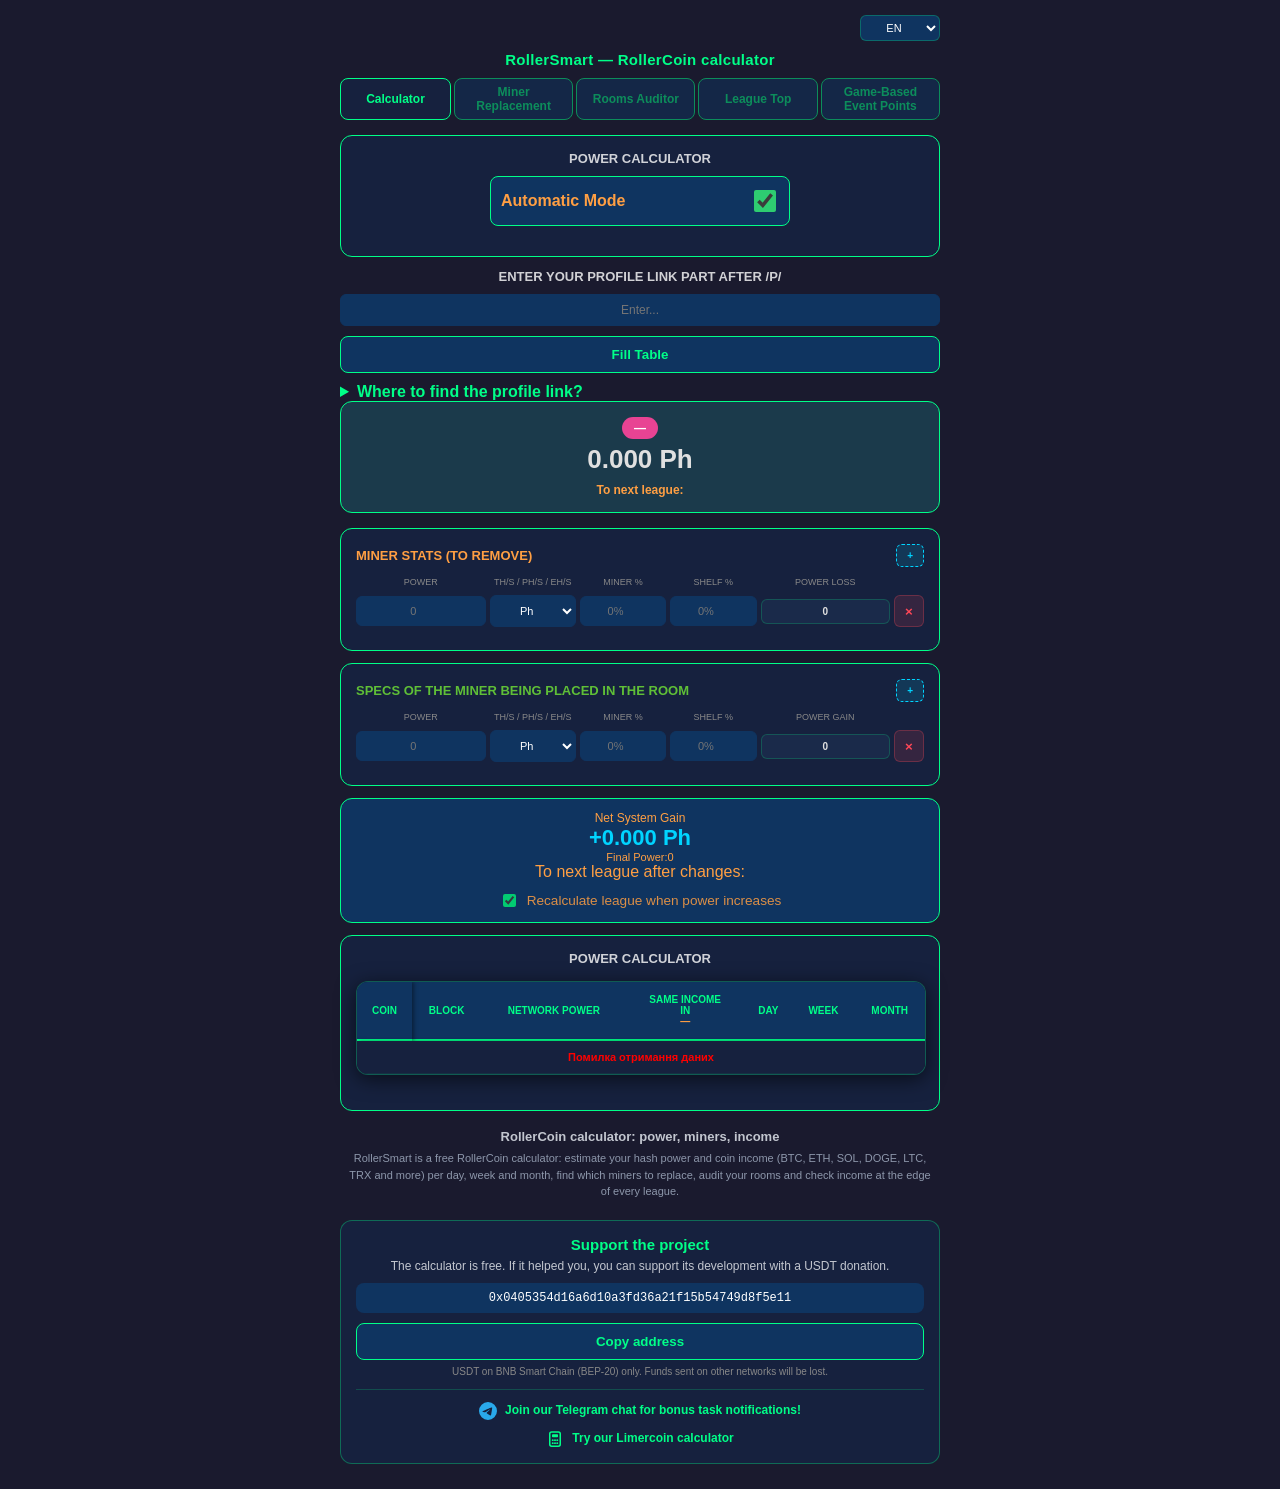
==== commit 65c61a9d: "Add files via upload" ====
--- a/index.html
+++ b/index.html
@@ -188,6 +188,7 @@
         <div class="res-val" id="res_total">+0.000 Ph</div>
         <div class="res-sub"><span data-lang="text_final_power">Фінальна потужність: ≈ </span><span id="f_total" class="acc-orange">0</span></div>
         <div id="final_dist_next" class="final-dist-next" data-lang="text_after_changes_league">Після змін до наступної ліги: —</div>
+        <label class="league-recalc"><input type="checkbox" id="league_recalc" checked autocomplete="off"> <span data-lang="league_recalc">Перераховувати ліги при збільшенні потужності</span></label>
     </div>
 
     <div class="block">
--- a/css/style.css
+++ b/css/style.css
@@ -284,3 +284,6 @@
   93%{transform:rotate(-3deg)}
 }
 @media (prefers-reduced-motion:reduce){.tg-icon{animation:none}}
+
+.league-recalc{display:flex;align-items:center;justify-content:center;gap:8px;margin-top:10px;font-size:.85rem;opacity:.85;cursor:pointer}
+.league-recalc input{width:auto;accent-color:#00e676}
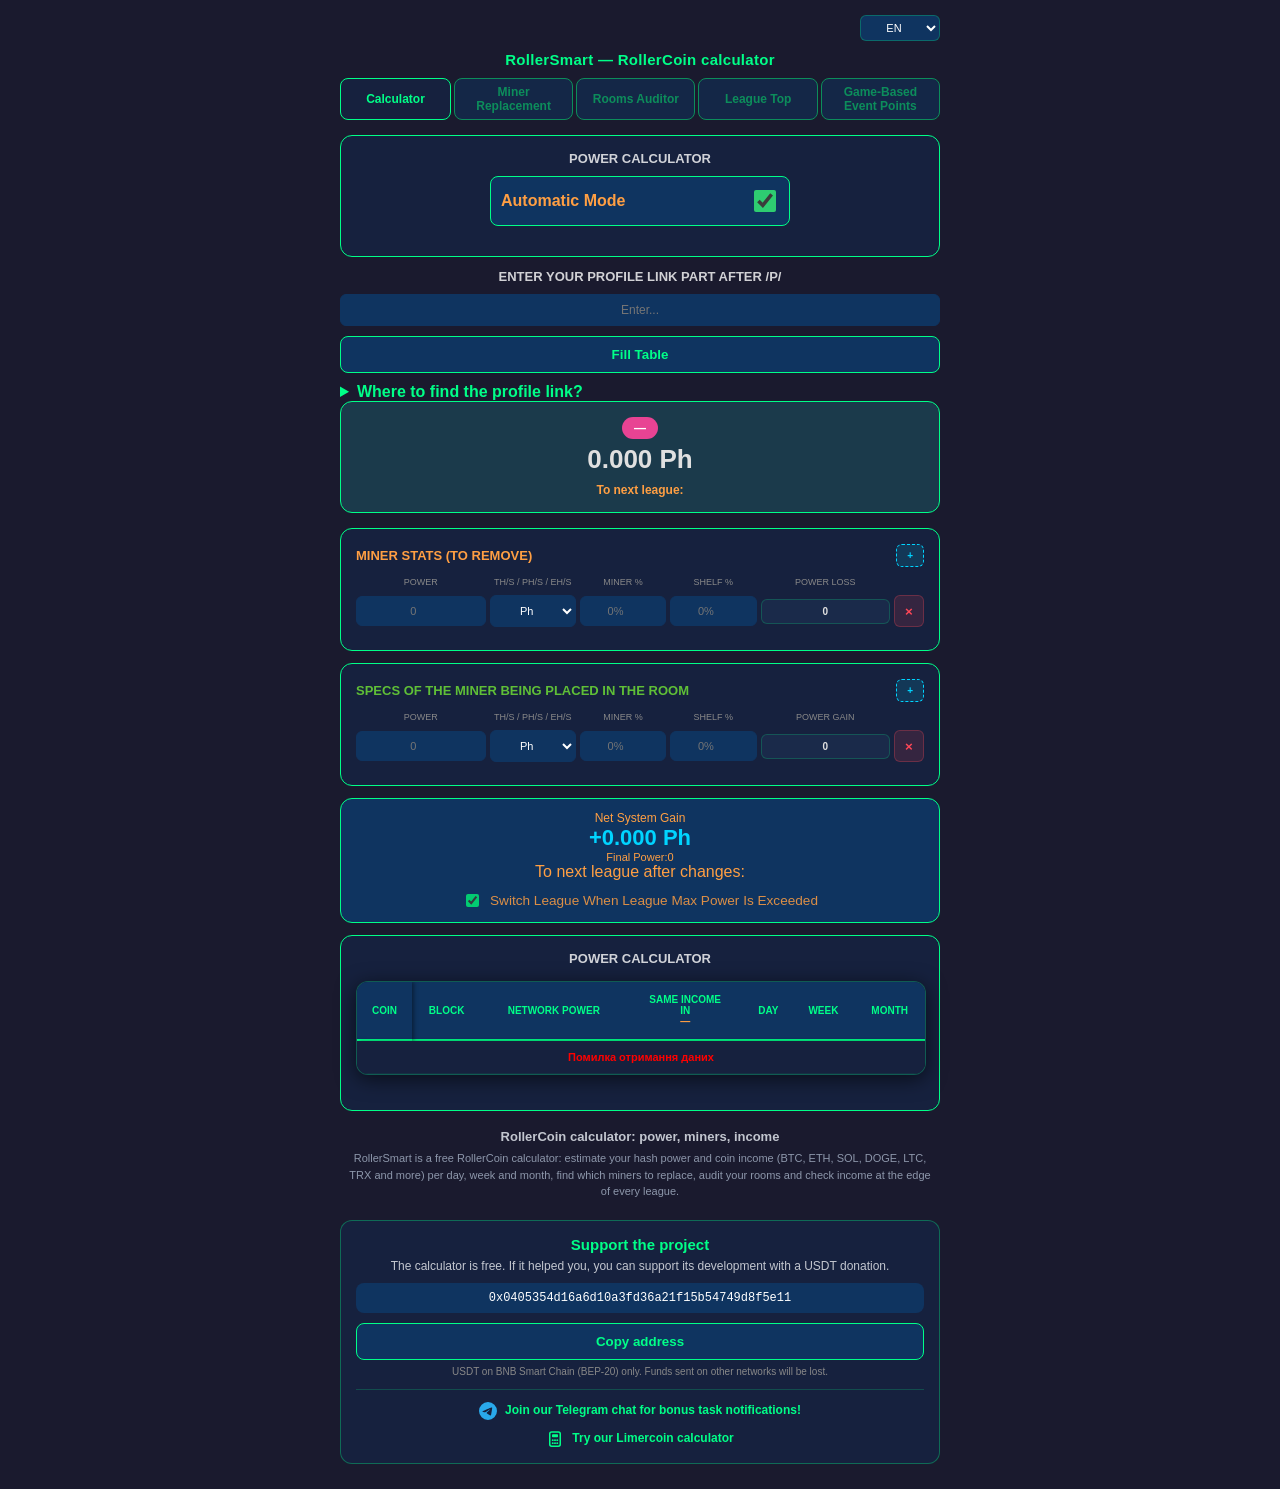
==== commit b5aa44c6: "Add files via upload" ====
--- a/index.html
+++ b/index.html
@@ -188,7 +188,7 @@
         <div class="res-val" id="res_total">+0.000 Ph</div>
         <div class="res-sub"><span data-lang="text_final_power">Фінальна потужність: ≈ </span><span id="f_total" class="acc-orange">0</span></div>
         <div id="final_dist_next" class="final-dist-next" data-lang="text_after_changes_league">Після змін до наступної ліги: —</div>
-        <label class="league-recalc"><input type="checkbox" id="league_recalc" checked autocomplete="off"> <span data-lang="league_recalc">Перераховувати ліги при збільшенні потужності</span></label>
+        <label class="league-recalc"><input type="checkbox" id="league_recalc" checked autocomplete="off"> <span data-lang="league_recalc">Перемикати лігу при перевищенні макс. потужності ліги</span></label>
     </div>
 
     <div class="block">
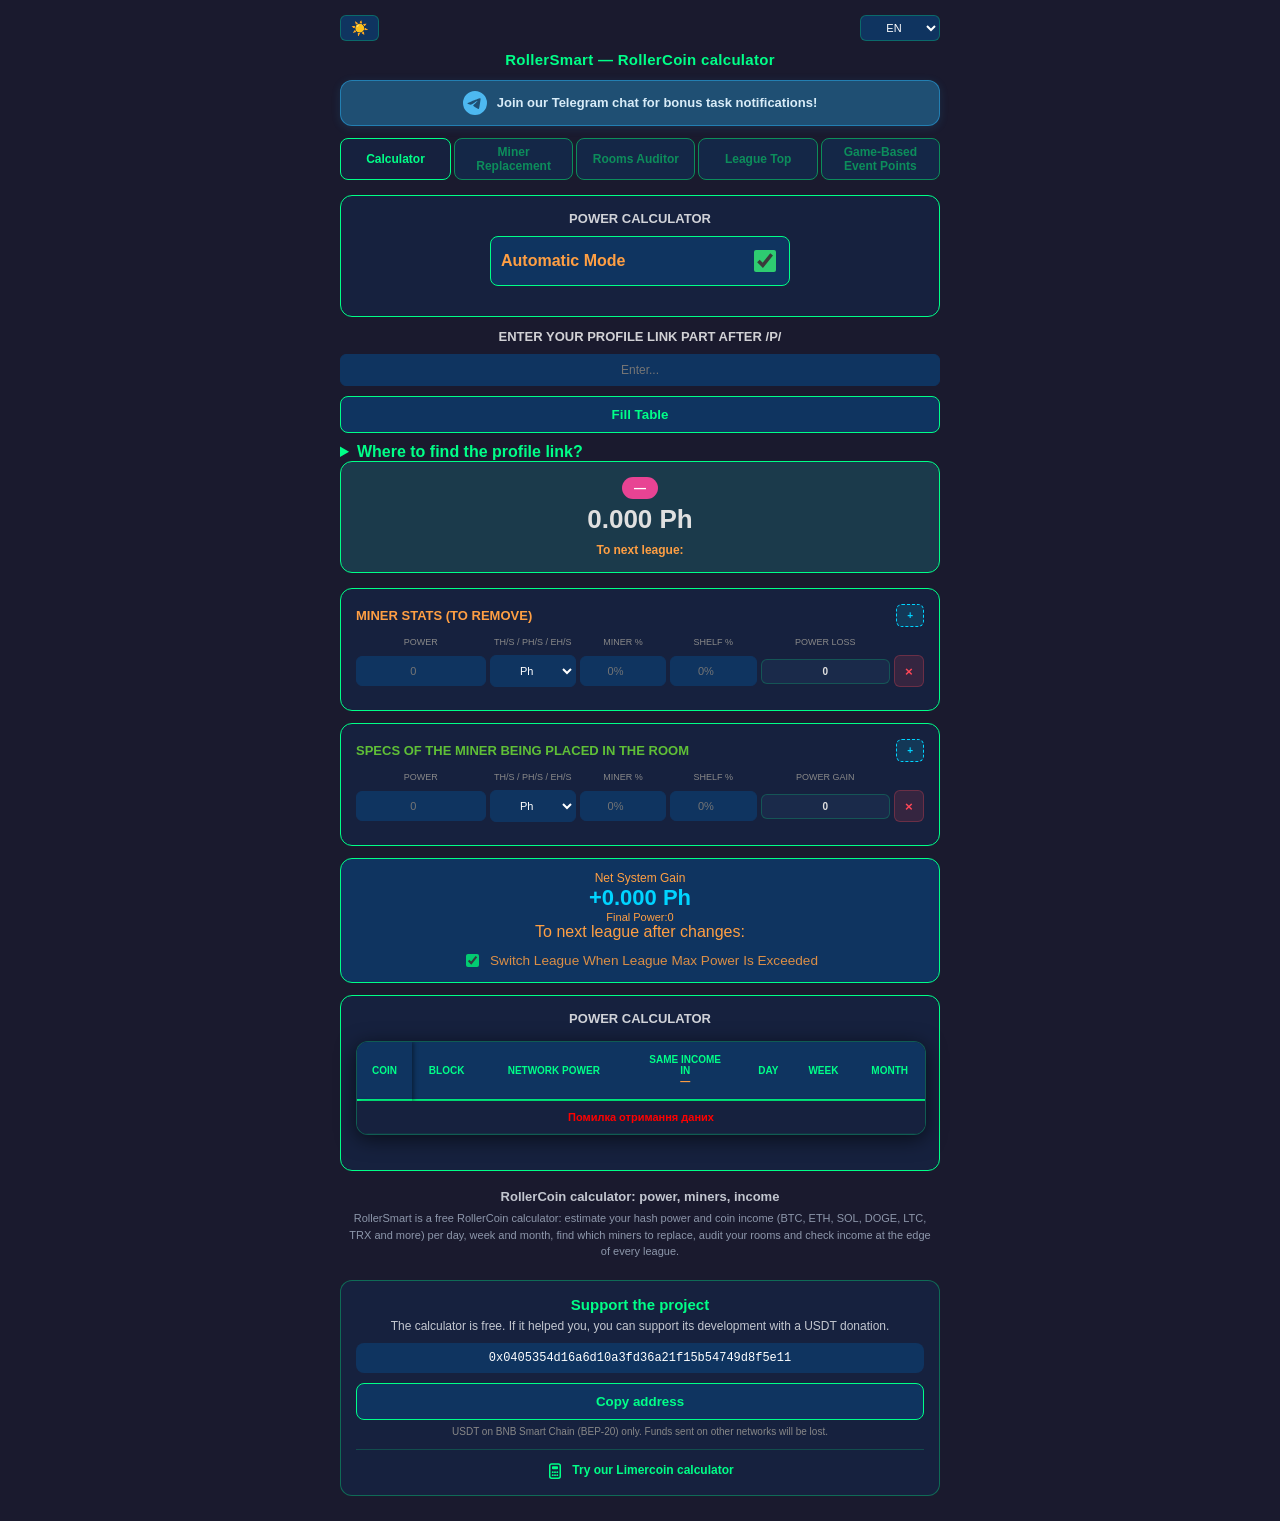
==== commit 9c1983bc: "Add files via upload AddTheme" ====
--- a/index.html
+++ b/index.html
@@ -32,17 +32,18 @@
     </script>
     <link rel="preconnect" href="https://winter-thunder-5bd1.arabon3.workers.dev" crossorigin>
     <link rel="preconnect" href="https://api.coingecko.com" crossorigin>
-    <link rel="stylesheet" href="css/style.css?v=13">
-    <script src="lang/ua.js?v=13"></script>
-    <script src="lang/en.js?v=13"></script>
-    <script src="lang/es.js?v=13"></script>
-    <script src="js/core.js?v=13" defer></script>
-    <script src="js/calculator.js?v=13" defer></script>
-    <script src="js/miners.js?v=13" defer></script>
-    <script src="js/auditor.js?v=13" defer></script>
-    <script src="js/quest.js?v=13" defer></script>
-    <script src="js/progression.js?v=13" defer></script>
-    <script src="js/app.js?v=13" defer></script>
+    <script>try{if(localStorage.getItem("theme")==="light")document.documentElement.setAttribute("data-theme","light")}catch(e){}</script>
+    <link rel="stylesheet" href="css/style.css?v=14">
+    <script src="lang/ua.js?v=14"></script>
+    <script src="lang/en.js?v=14"></script>
+    <script src="lang/es.js?v=14"></script>
+    <script src="js/core.js?v=14" defer></script>
+    <script src="js/calculator.js?v=14" defer></script>
+    <script src="js/miners.js?v=14" defer></script>
+    <script src="js/auditor.js?v=14" defer></script>
+    <script src="js/quest.js?v=14" defer></script>
+    <script src="js/progression.js?v=14" defer></script>
+    <script src="js/app.js?v=14" defer></script>
         <script async src="https://www.googletagmanager.com/gtm.js?id=G-8Y4D06SRP2"></script>
 <script>
   window.dataLayer = window.dataLayer || [];
@@ -53,6 +54,7 @@
 <body>
 
 <div class="lang-bar">
+    <button type="button" id="themeBtn" class="theme-btn" aria-label="Theme" title="Theme">☀️</button>
     <select id="langSelect">
         <option value="ua">UA</option>
         <option value="en">EN</option>
@@ -74,6 +76,11 @@
 <div id="bonus-quest-container">
     <div class="audit-container bonus-placeholder">Bonus...</div>
 </div>
+
+<a class="tg-banner" href="https://t.me/rollersmart_ua" target="_blank" rel="noopener noreferrer">
+    <svg class="tg-banner-icon" viewBox="0 0 24 24" width="30" height="30" aria-hidden="true" focusable="false"><path fill="currentColor" d="M11.944 0A12 12 0 0 0 0 12a12 12 0 0 0 12 12 12 12 0 0 0 12-12A12 12 0 0 0 12 0a12 12 0 0 0-.056 0zm4.962 7.224c.1-.002.321.023.465.14a.506.506 0 0 1 .171.325c.016.093.036.306.02.472-.18 1.898-.962 6.502-1.36 8.627-.168.9-.499 1.201-.82 1.23-.696.065-1.225-.46-1.9-.902-1.056-.693-1.653-1.124-2.678-1.8-1.185-.78-.417-1.21.258-1.91.177-.184 3.247-2.977 3.307-3.23.007-.032.014-.15-.056-.212s-.174-.041-.249-.024c-.106.024-1.793 1.14-5.061 3.345-.48.33-.913.49-1.302.48-.428-.008-1.252-.241-1.865-.44-.752-.245-1.349-.374-1.297-.789.027-.216.325-.437.893-.663 3.498-1.524 5.83-2.529 6.998-3.014 3.332-1.386 4.025-1.627 4.476-1.635z"/></svg>
+    <span data-lang="tg_text">Join our Telegram chat for bonus task notifications!</span>
+</a>
 
 <div class="aads-desktop-left-container">
     <input autocomplete="off" type="checkbox" id="aadsstickympzlqkui" hidden>
@@ -439,7 +446,6 @@
     <button type="button" id="btnCopyAddr" class="v2-btn support-btn" data-lang="support_copy">Скопіювати адресу</button>
     <div class="support-note" data-lang="support_note">Приймаємо тільки USDT у мережі BNB Smart Chain (BEP-20). В інших мережах кошти буде втрачено.</div>
     <div class="tg-row">
-        <a class="tg-link" href="https://t.me/rollersmart_ua" target="_blank" rel="noopener noreferrer"><svg class="tg-icon" viewBox="0 0 24 24" width="18" height="18" aria-hidden="true" focusable="false"><path fill="currentColor" d="M11.944 0A12 12 0 0 0 0 12a12 12 0 0 0 12 12 12 12 0 0 0 12-12A12 12 0 0 0 12 0a12 12 0 0 0-.056 0zm4.962 7.224c.1-.002.321.023.465.14a.506.506 0 0 1 .171.325c.016.093.036.306.02.472-.18 1.898-.962 6.502-1.36 8.627-.168.9-.499 1.201-.82 1.23-.696.065-1.225-.46-1.9-.902-1.056-.693-1.653-1.124-2.678-1.8-1.185-.78-.417-1.21.258-1.91.177-.184 3.247-2.977 3.307-3.23.007-.032.014-.15-.056-.212s-.174-.041-.249-.024c-.106.024-1.793 1.14-5.061 3.345-.48.33-.913.49-1.302.48-.428-.008-1.252-.241-1.865-.44-.752-.245-1.349-.374-1.297-.789.027-.216.325-.437.893-.663 3.498-1.524 5.83-2.529 6.998-3.014 3.332-1.386 4.025-1.627 4.476-1.635z"/></svg><span data-lang="tg_text">Join our Telegram chat for bonus task notifications!</span></a>
         <a class="tg-link" href="https://varabchuk1.github.io/limersmartcalc/" target="_blank" rel="noopener noreferrer"><svg class="lk-icon" viewBox="0 0 24 24" width="18" height="18" aria-hidden="true" focusable="false"><rect x="5" y="2.5" width="14" height="19" rx="2.5" fill="none" stroke="currentColor" stroke-width="2"/><rect x="8" y="5.5" width="8" height="4" rx="1" fill="currentColor"/><circle cx="9" cy="13.5" r="1.3" fill="currentColor"/><circle cx="12" cy="13.5" r="1.3" fill="currentColor"/><circle cx="15" cy="13.5" r="1.3" fill="currentColor"/><circle cx="9" cy="17.5" r="1.3" fill="currentColor"/><circle cx="12" cy="17.5" r="1.3" fill="currentColor"/><circle cx="15" cy="17.5" r="1.3" fill="currentColor"/></svg><span data-lang="limer_link">Try our Limercoin calculator</span></a>
     </div>
 </footer>
--- a/css/style.css
+++ b/css/style.css
@@ -287,3 +287,132 @@
 
 .league-recalc{display:flex;align-items:center;justify-content:center;gap:8px;margin-top:10px;font-size:.85rem;opacity:.85;cursor:pointer}
 .league-recalc input{width:auto;accent-color:#00e676}
+
+
+/* ===== Telegram banner ===== */
+.tg-banner{display:flex;align-items:center;justify-content:center;gap:10px;margin:12px 0;padding:10px 14px;border-radius:12px;
+  background:#1f4f73;border:1px solid #29a9eb88;color:#d8ecf8;font-weight:600;font-size:13px;line-height:1.35;text-align:left;text-decoration:none;
+  box-shadow:0 2px 10px #29a9eb22;transition:background .2s}
+.tg-banner:hover{background:#25608b}
+.tg-banner:focus-visible{outline:2px solid #29a9eb;outline-offset:3px}
+.tg-banner-icon{flex-shrink:0;color:#4db8f0;width:24px;height:24px;animation:tgNudge 5s ease-in-out infinite;transform-origin:50% 60%}
+@media (prefers-reduced-motion:reduce){.tg-banner-icon{animation:none}}
+
+/* ===== theme button ===== */
+.lang-bar{justify-content:space-between;align-items:center}
+.theme-btn{width:auto;padding:5px 10px;border-radius:6px;background:#0f3460;border:1px solid #00ff8844;color:#fff;cursor:pointer;font-size:14px;line-height:1}
+
+/* ===== light theme ===== */
+html[data-theme="light"] body{background:#d5dbe6;color:#1b2438}
+html[data-theme="light"] .block,html[data-theme="light"] .support-block,html[data-theme="light"] .table-wrapper,html[data-theme="light"] .tab-btn.active{background:#e6eaf2;border-color:#3f8f6f}
+html[data-theme="light"] .audit-container{background:#dde2ec;border-color:#095a3455}
+html[data-theme="light"] .total-block,html[data-theme="light"] .result-container,html[data-theme="light"] .freon-container,html[data-theme="light"] .indiv-res{background:#cdd5e3;border-color:#095a34}
+html[data-theme="light"] input,html[data-theme="light"] select,html[data-theme="light"] textarea,html[data-theme="light"] .theme-btn,html[data-theme="light"] .support-addr,html[data-theme="light"] .thumb{background:#cdd5e3;color:#1b2438;border-color:#a9b5ca}
+html[data-theme="light"] textarea{color:#095a34}
+html[data-theme="light"] .v2-btn{background:#cdd5e3;color:#095a34;border-color:#095a34}
+html[data-theme="light"] thead tr{background:#c6cfdf}
+html[data-theme="light"] th{color:#095a34;border-bottom-color:#095a34}
+html[data-theme="light"] table,html[data-theme="light"] .rec-table,html[data-theme="light"] .mn-name,html[data-theme="light"] .need b,html[data-theme="light"] .block-title,html[data-theme="light"] .support-addr,html[data-theme="light"] .res-label,html[data-theme="light"] .res-sub{color:#1b2438}
+html[data-theme="light"] tbody tr:nth-child(even){background:rgba(70,90,140,.10)}
+html[data-theme="light"] tbody tr:hover{background:#bccbe4!important}
+html[data-theme="light"] .site-title,html[data-theme="light"] .support-title,html[data-theme="light"] .help-info summary,html[data-theme="light"] .bonus-placeholder,html[data-theme="light"] .tg-link,html[data-theme="light"] .lk-icon,html[data-theme="light"] .yes,html[data-theme="light"] .nd.ok,html[data-theme="light"] .gain-line,html[data-theme="light"] .indiv-res.gain{color:#095a34}
+html[data-theme="light"] .res-val,html[data-theme="light"] .c-cyan,html[data-theme="light"] .coin-cell{color:#00557a}
+html[data-theme="light"] .dist-next,html[data-theme="light"] .acc-orange,html[data-theme="light"] .nd.lack,html[data-theme="light"] .result-container,html[data-theme="light"] #nextLeagueHeader .nl-name,html[data-theme="light"] .block-title-miners.old{color:#8a4600}
+html[data-theme="light"] .support-text,html[data-theme="light"] .seo-text h2,html[data-theme="light"] .sort-row{color:#4a5670}
+html[data-theme="light"] .seo-text p,html[data-theme="light"] .support-note,html[data-theme="light"] .fld-label,html[data-theme="light"] .grid-labels,html[data-theme="light"] .mn-lvl,html[data-theme="light"] .empty-row{color:#6b7690}
+html[data-theme="light"] .tab-btn{opacity:.65}html[data-theme="light"] .tab-btn.active{opacity:1}
+html[data-theme="light"] .league-badge{color:#fff}
+html[data-theme="light"] .no,html[data-theme="light"] .indiv-res.loss{color:#d62839}
+html[data-theme="light"] .sticky-first thead th:first-child,html[data-theme="light"] .audit-table th,html[data-theme="light"] .prog-table tr.group td{background:#c6cfdf;color:#095a34}
+html[data-theme="light"] .sticky-first tbody td:first-child{background:#e6eaf2}
+html[data-theme="light"] .sticky-first tbody tr:nth-child(even) td:first-child{background:#d9dfec}
+html[data-theme="light"] .sticky-first tbody tr:hover td:first-child{background:#bccbe4}
+html[data-theme="light"] .tg-banner{background:#c9dcea;border-color:#5a9bc2;color:#1d4a6a}html[data-theme="light"] .tg-banner:hover{background:#bdd3e4}html[data-theme="light"] .tg-banner-icon{color:#2a86bd}
+
+/* ===== light theme: text colours (auto) ===== */
+html[data-theme="light"] table{color:#1b2438}
+html[data-theme="light"] th{color:#095a34}
+html[data-theme="light"] #nextLeagueHeader .nl-name{color:#8a4600}
+html[data-theme="light"] .need b{color:#1b2438}
+html[data-theme="light"] .nd.lack{color:#8a4600}
+html[data-theme="light"] .nd.ok{color:#095a34}
+html[data-theme="light"] .coin-cell{color:#00557a}
+html[data-theme="light"] .usd{color:#095a34}
+html[data-theme="light"] .c-cyan{color:#00557a}
+html[data-theme="light"] body{color:#1b2438}
+html[data-theme="light"] .block-title{color:#1b2438}
+html[data-theme="light"] textarea{color:#095a34}
+html[data-theme="light"] input,html[data-theme="light"] select{color:#1b2438}
+html[data-theme="light"] .freon-pct{color:#c2152a}
+html[data-theme="light"] .dist-next{color:#8a4600}
+html[data-theme="light"] .grid-labels{color:#566077}
+html[data-theme="light"] .indiv-res.loss{color:#c2152a}
+html[data-theme="light"] .indiv-res.gain{color:#095a34}
+html[data-theme="light"] .btn-add{color:#00557a}
+html[data-theme="light"] .btn-del{color:#c2152a}
+html[data-theme="light"] .v2-btn{color:#095a34}
+html[data-theme="light"] .result-container{color:#8a4600}
+html[data-theme="light"] .res-val{color:#00557a}
+html[data-theme="light"] .acc-orange{color:#8a4600}
+html[data-theme="light"] .block-title-miners{color:#095a34}
+html[data-theme="light"] .block-title-miners.old{color:#8a4600}
+html[data-theme="light"] .help-info summary{color:#095a34}
+html[data-theme="light"] .bonus-placeholder{color:#095a34}
+html[data-theme="light"] .fld-label{color:#566077}
+html[data-theme="light"] .sort-row{color:#1b2438}
+html[data-theme="light"] .rec-table{color:#1b2438}
+html[data-theme="light"] .rec-table thead tr{color:#566077}
+html[data-theme="light"] .gain-line{color:#095a34}
+html[data-theme="light"] .empty-row{color:#566077}
+html[data-theme="light"] .yes{color:#095a34}
+html[data-theme="light"] .no{color:#c2152a}
+html[data-theme="light"] .mn-name{color:#1b2438}
+html[data-theme="light"] .mn-lvl{color:#566077}
+html[data-theme="light"] .miner-loc{color:#00557a}
+html[data-theme="light"] .c-gray{color:#1b2438}
+html[data-theme="light"] .c-orange{color:#8a4600}
+html[data-theme="light"] .tot-green{color:#095a34}
+html[data-theme="light"] .tot-orange{color:#8a4600}
+html[data-theme="light"] .audit-table th,html[data-theme="light"] .audit-table td{color:#1b2438}
+html[data-theme="light"] .audit-table th{color:#095a34}
+html[data-theme="light"] .dupe-name{color:#c2152a}
+html[data-theme="light"] .dupe-qty{color:#1b2438}
+html[data-theme="light"] .audit-title{color:#095a34}
+html[data-theme="light"] .audit-h4{color:#c2152a}
+html[data-theme="light"] .audit-h3.red{color:#c2152a}
+html[data-theme="light"] .audit-h3.cyan{color:#00557a}
+html[data-theme="light"] .audit-note{color:#1b2438}
+html[data-theme="light"] .audit-loader{color:#7d6200}
+html[data-theme="light"] .sell-ok{color:#095a34}
+html[data-theme="light"] .sell-no{color:#c2152a}
+html[data-theme="light"] .found-title{color:#095a34}
+html[data-theme="light"] .all-unique{color:#095a34}
+html[data-theme="light"] .crypto-title{color:#00557a}
+html[data-theme="light"] .coin-card .grid-labels span+span{color:#1b2438}
+html[data-theme="light"] .dbq-title{color:#1b2438}
+html[data-theme="light"] .dbq-lbl-s{color:#3d4863}
+html[data-theme="light"] .dbq-lbl{color:#454fbd}
+html[data-theme="light"] .dbq-tok{color:#0b7a6e}
+html[data-theme="light"] .dbq-err{color:#c2152a}
+html[data-theme="light"] .support-title{color:#095a34}
+html[data-theme="light"] .support-text{color:#3d4863}
+html[data-theme="light"] .support-addr{color:#1b2438}
+html[data-theme="light"] .support-note{color:#566077}
+html[data-theme="light"] .site-title{color:#095a34}
+html[data-theme="light"] .seo-text h2{color:#3d4863}
+html[data-theme="light"] .seo-text p{color:#566077}
+html[data-theme="light"] .prog-grid label{color:#566077}
+html[data-theme="light"] .prog-table td:last-child{color:#1b2438}
+html[data-theme="light"] .prog-table tr.group td{color:#095a34}
+html[data-theme="light"] .prog-table tr.total td{color:#8a4600}
+html[data-theme="light"] [style*="c2c6cf"]{color:#3d4863!important}
+html[data-theme="light"] .tg-link,html[data-theme="light"] .lk-icon{color:#095a34}
+html[data-theme="light"] .tg-banner{color:#14405e}
+html[data-theme="light"] .theme-btn{color:#1b2438}
+html[data-theme="light"] .tab-btn{opacity:.8}
+html[data-theme="light"] .nd.lack,html[data-theme="light"] .tot-orange,html[data-theme="light"] .c-orange{color:#8a4600}
+html[data-theme="light"] [style*="color: rgb(255, 255, 255)"]{color:#1b2438!important}
+html[data-theme="light"] [style*="color: rgb(255, 71, 87)"]{color:#c2152a!important}
+html[data-theme="light"] [style*="color:#888"]{color:#566077!important}
+html[data-theme="light"] .league-badge{background:#b8286f}
+html[data-theme="light"] [style*="color: red"],html[data-theme="light"] [style*="color:red"],html[data-theme="light"] [style*="rgb(255, 0, 0)"]{color:#b00020!important}
